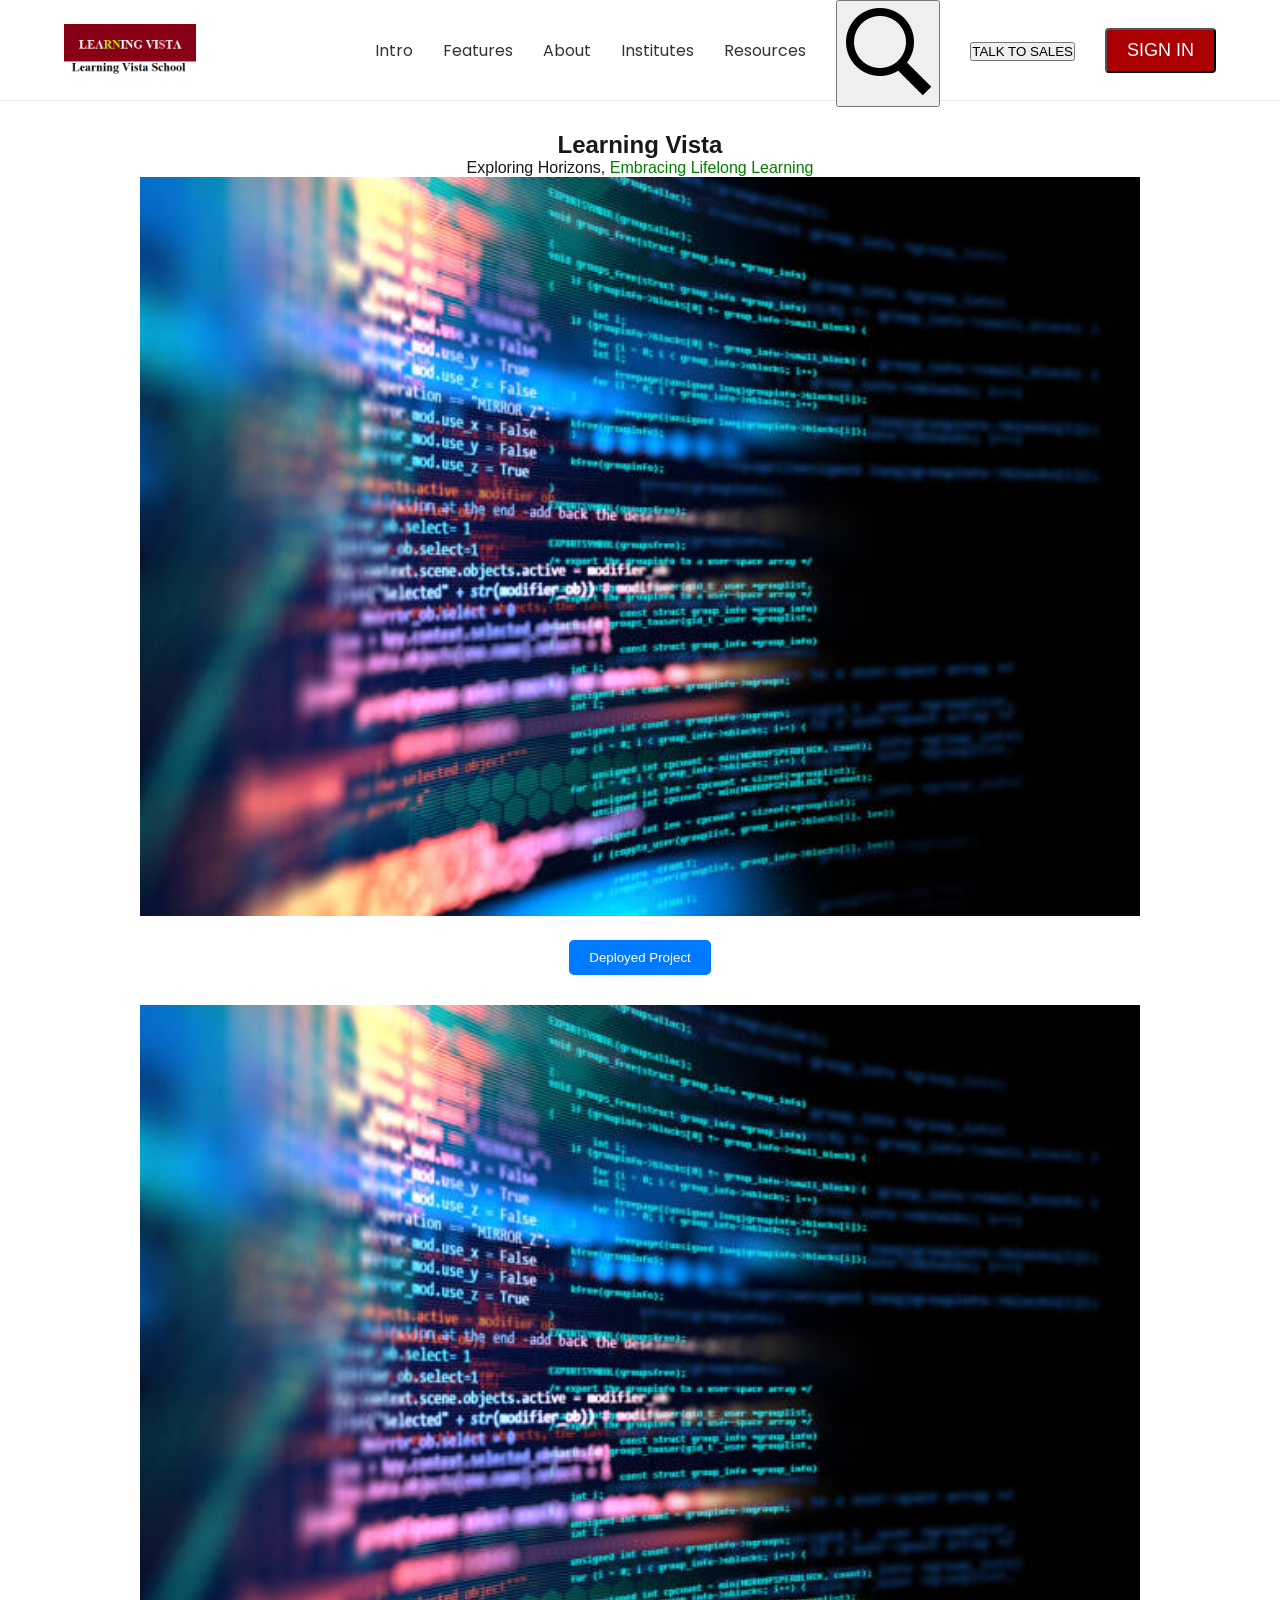
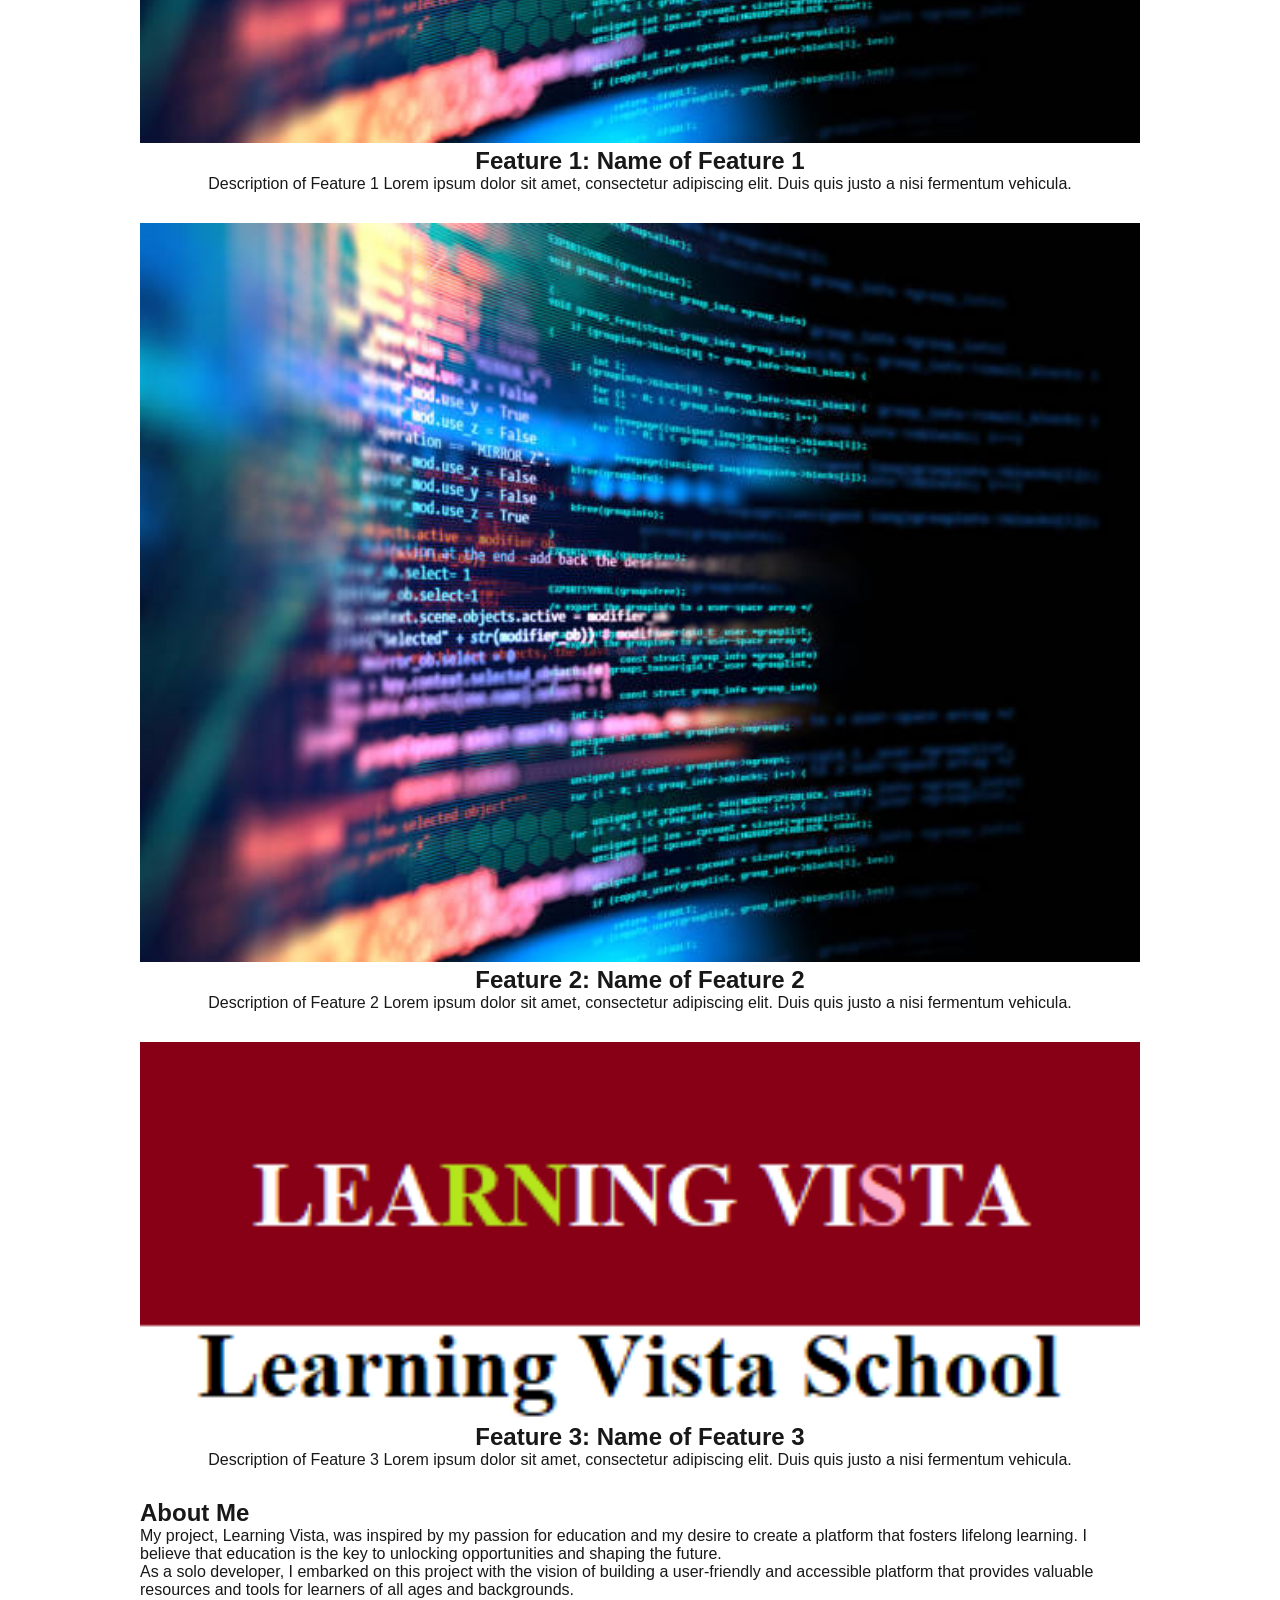
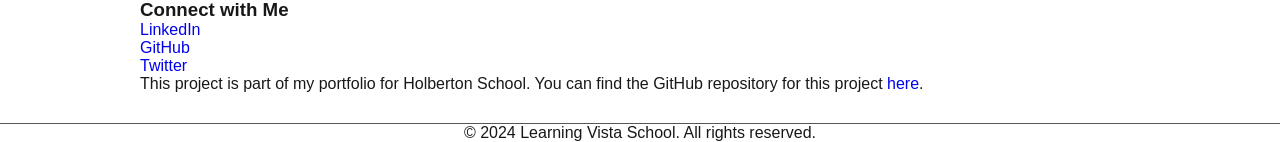
==== index.html @ 21cc367a "LV" ====
<!DOCTYPE html>
<html lang="en">
  <head>
    <meta charset="utf-8">
    <meta http-equiv="X-UA-Compatible" content="IE=edge">
    <meta name="viewport" content="width=device-width, initial-scale=1.0">
    
    <!-- Thise are the styles -->
    <link rel="stylesheet" type="text/css" href="styles/common.css">
    <link rel="stylesheet" type="text/css" href="styles/footer.css">
    <link rel="stylesheet" type="text/css" href="styles/filters.css">
    <link rel="shortcut icon" href="images/icon.png">

    <!-- This is just a font that we'll be using. You can remove lines 15-17 if you don't want to use Poppins -->
    <link rel="preconnect" href="https://fonts.googleapis.com">
    <link rel="preconnect" href="https://fonts.gstatic.com" crossorigin>
    <link href="https://fonts.googleapis.com/css2?family=Poppins:wght@300;500;700&display=swap" rel="stylesheet">
    <title>Learning Vista</title>
  </head>
  <body>
    <!-- Header Container -->
    <header class="headerContainer">
      <!-- Header Content -->
      <div class="headerContent">
	<div class="logo">
	  <div>
	    <a href="index.html"><img src="images/logo.png" alt="logo"/></a>
	  </div>
	</div>
	<!-- Primary Nav -->
	<nav class="priNav" role="navigation">
	  <li class="menuItem homeItem">
	    <span><a class="intro" href="#intro-section">Intro</a></span>
	  </li>
	  <li class="menuItem">
	    <span><a class="features" href="#feature-section">Features</a></span>
	  </li>
	  <li class="menuItem">
	    <span><a class="megaLink" href="#about-section">About</a></span>
	  </li>
	  <li class="menuItem">
	    <span><a class="megaLink" id="megaLink-institutes" href="institutes.html">Institutes</a></span>
	    <div class="megaContent" id="mega-content-institutes">
	      <div class="row">
		<div class="popover">
		  <p><a href="nursery.html">Nursery and Primary School</a></p>
		</div>
		<div class="popover">
		  <p><a href="secondary.html">Secondary School</a></p>
		</div>
		<div class="popover">
		  <p><a href="higher.html">Higher Education</a></p>
		</div>
	      </div>
	    </div>
	  </li>
	  <li class="menuItem">
	    <span><a class="megaLink" id="megaLink-resources" href="resources.html">Resources</a></span>
	    <div class="megaContent" id="mega-content-resources">
	      <div class="row">
		<div class="popover">
		  <p><a href="lv_mail.html">LV Mail</a></p>
		</div>
		<div class="popover">
		  <p><a href="ict_center.html">ICT Center</a></p>
		</div>
		<div class="popover">
		  <p><a href="staff_portal.html">Staff Portal</a></p>
		</div>
		<div class="popover">
		  <p><a href="student_portal.html">Student Portal</a></p>
		</div>
	      </div>
	    </div>
	  </li>
	  <li>                                                                                                                                                                          <span><button title="search button"class="search-button"><img src="images/search_icon.png" alt="logo"/></button></span>
	  </li>
	  <li>                                                                                                                                                                          <span><button title="talk-to-sales button" class="talk-to-sales-button">TALK TO SALES</button></span>
	  </li>
	  <li>
	    <span><button title="sign-in button" class="sign-in-button">SIGN IN</button></span>
	  </li>
	</nav>
      </div>
    </header>
    <div class="container">
      <!-- Intro Section -->
      <section class="intro-section section" id="intro-section">
	<div class="tagline">
	  <h1>Learning Vista</h1>
	  <p>Exploring Horizons, <span>Embracing Lifelong Learning</span></p>
	</div>
	<img src="images/code_pic.png" width="1400"  height="450" class="cover-image" alt="Cover Image">
	<button onclick="window.location.href='deployed_app_url'" class="deployed-button">Deployed Project</button>
      </section>

      <!-- Feature Section -->
      <section class="feature-section section" id="feature-section">
	<div class="feature">
	  <img src="images/code_pic.png" class="feature-image" alt="Feature 1 Image">
	  <h2>Feature 1: Name of Feature 1</h2>
	  <p>Description of Feature 1 Lorem ipsum dolor sit amet, consectetur adipiscing elit. Duis quis justo a nisi fermentum vehicula.</p>
	</div>

	<div class="feature">
	  <img src="images/code_pic.png" class="feature-image" alt="Feature 2 Image">
	  <h2>Feature 2: Name of Feature 2</h2>
	  <p>Description of Feature 2 Lorem ipsum dolor sit amet, consectetur adipiscing elit. Duis quis justo a nisi fermentum vehicula.</p>
	</div>

	<div class="feature">
	  <img src="images/logo.png" class="feature-image" alt="Feature 3 Image">
	  <h2>Feature 3: Name of Feature 3</h2>
	  <p>Description of Feature 3 Lorem ipsum dolor sit amet, consectetur adipiscing elit. Duis quis justo a nisi fermentum vehicula.</p>
	</div>
      </section>

      <!-- About Section -->
      <section class="about-section section" id="about-section">
	<h2>About Me</h2>
	<p>My project, Learning Vista, was inspired by my passion for education and my desire to create a platform that fosters lifelong learning. I believe that education is the key to unlocking opportunities and shaping the future.</p>
	<p>As a solo developer, I embarked on this project with the vision of building a user-friendly and accessible platform that provides valuable resources and tools for learners of all ages and backgrounds.</p>

	<h3>Connect with Me</h3>
	<ul>
	  <li><a href="http://linkedin.com/in/ibrahim-uzairu-14b2aa230">LinkedIn</a></li>
	  <li><a href="https://github.com/Ibnuxair">GitHub</a></li>
	  <li><a href="https://twitter.com/IbrahimUzairu2">Twitter</a></li>
	</ul>

	<p>This project is part of my portfolio for Holberton School. You can find the GitHub repository for this project <a href="https://github.com/Ibnuxair/LearningVista">here</a>.</p>
	</section>
    
    </div>

    <!-- Footer -->
    <footer>
      <p>&copy; 2024 Learning Vista School. All rights reserved.</p>
    </footer>
  </body>
</html>
---- styles/common.css ----
/* General styles */
html, body {
    height: 100%;
    margin: 0;
    padding: 0;
    color: #181818;
    font-size: 16px;
    font-family: "Circular", "Helvetica Neue", Helvetica, Arial, sans-serif; 
    display: flex;
    flex-direction: column;
}

/* Container */
.container {
    max-width: 1000px;
    margin: 30px auto;
    width: 100%;
}

/* intro-section */
.intro-section {
    display: block;
    text-align: center;
}

.tagline p span {
    color: green;
}

/* feature-section */
.feature-section {
    text-align: center;
}

/* Feature image */
.feature-image {
    width: 100%;
    height: auto;
}

/* Cover Image */
.cover-image {
    width: 100%;
    height: 70%;
    margin-bottom: 20px;
}

/* Deployed Button */
.deployed-button {
    text-align: left;
    margin-bottom: 30px;
    padding: 10px 20px;
    background-color: #007bff;
    color: #fff;
    border: none;
    border-radius: 5px;
    cursor: pointer;
    transition: background-color 0.3s;
}

.deployed-button:hover {
    background-color: #0056b3;
}

/* Feature */
.feature {
    margin-bottom: 30px;
}

.feature-image {
    width: 100%;
    height: auto;
}
---- styles/footer.css ----
footer {

    background-color: white; 
    height: 60px; 
    width: 100%;
    border-top: 1px solid #575757;  
    display:flex; 
    flex-direction: column; 
    justify-content: center; 
    align-items: center;
    bottom: 0;
    
}
---- styles/filters.css ----
/* Default styles for the browser */
*{
    margin: 0;
    padding: 0;
    list-style: none;
    text-decoration: none;
}

header {
    width: 100vw;
    height: 100px;
    border-bottom: solid 1px rgba(16, 16, 16, 0.1);
    font-family: 'Poppins';
}

header .headerContent{
    width: 90%; /* This is the inner width of the content inside of your header (80%, etc) */
    height: 100%;
    display: block;
    margin: 0 auto;
}

header .logo{
    display: table;
    height: 100%;
    float: left;
}

header .logo div{
    margin-top: 7px;
    height: 100%;
    display: table-cell;
    vertical-align: middle;
}

header .logo img{
    height: 50px;
    margin-top: 5px; /* Optical alignment of the logo */
}

.priNav {
    float: right;
    height: 100%;
}

.priNav li{
    display: table;
    height: 100%;
    float: left;
    margin-right: 30px;
}

.priNav li:last-of-type{
    margin-right: 0;
}

.priNav span {
    display: table-cell;
    vertical-align: middle;
}

.priNav a {
    color: #333333;
}

.megaContent {
    display: none;
    position: absolute;
    top: 100%;
    left: 0;
    background-color: #FAFAFA;
    border: 1px solid #575757;
    border-radius: 4px;
    width: 200px; /* Adjust width as needed */
}

.menuItem:hover .megaContent {
    display: block;
}

.megaContent p {
    margin: 10px 0;
    display: inline-block;
}

.sign-in-button {
    font-size: 18px;
    background-color: #AA0004;
    color: #FFFFFF;
    padding: 10px 20px;
    border-radius: 4px;
    box-sizing: border-box;
}

.headerContainer .sign-in-button:hover {
    background-color: #223FB0;
}
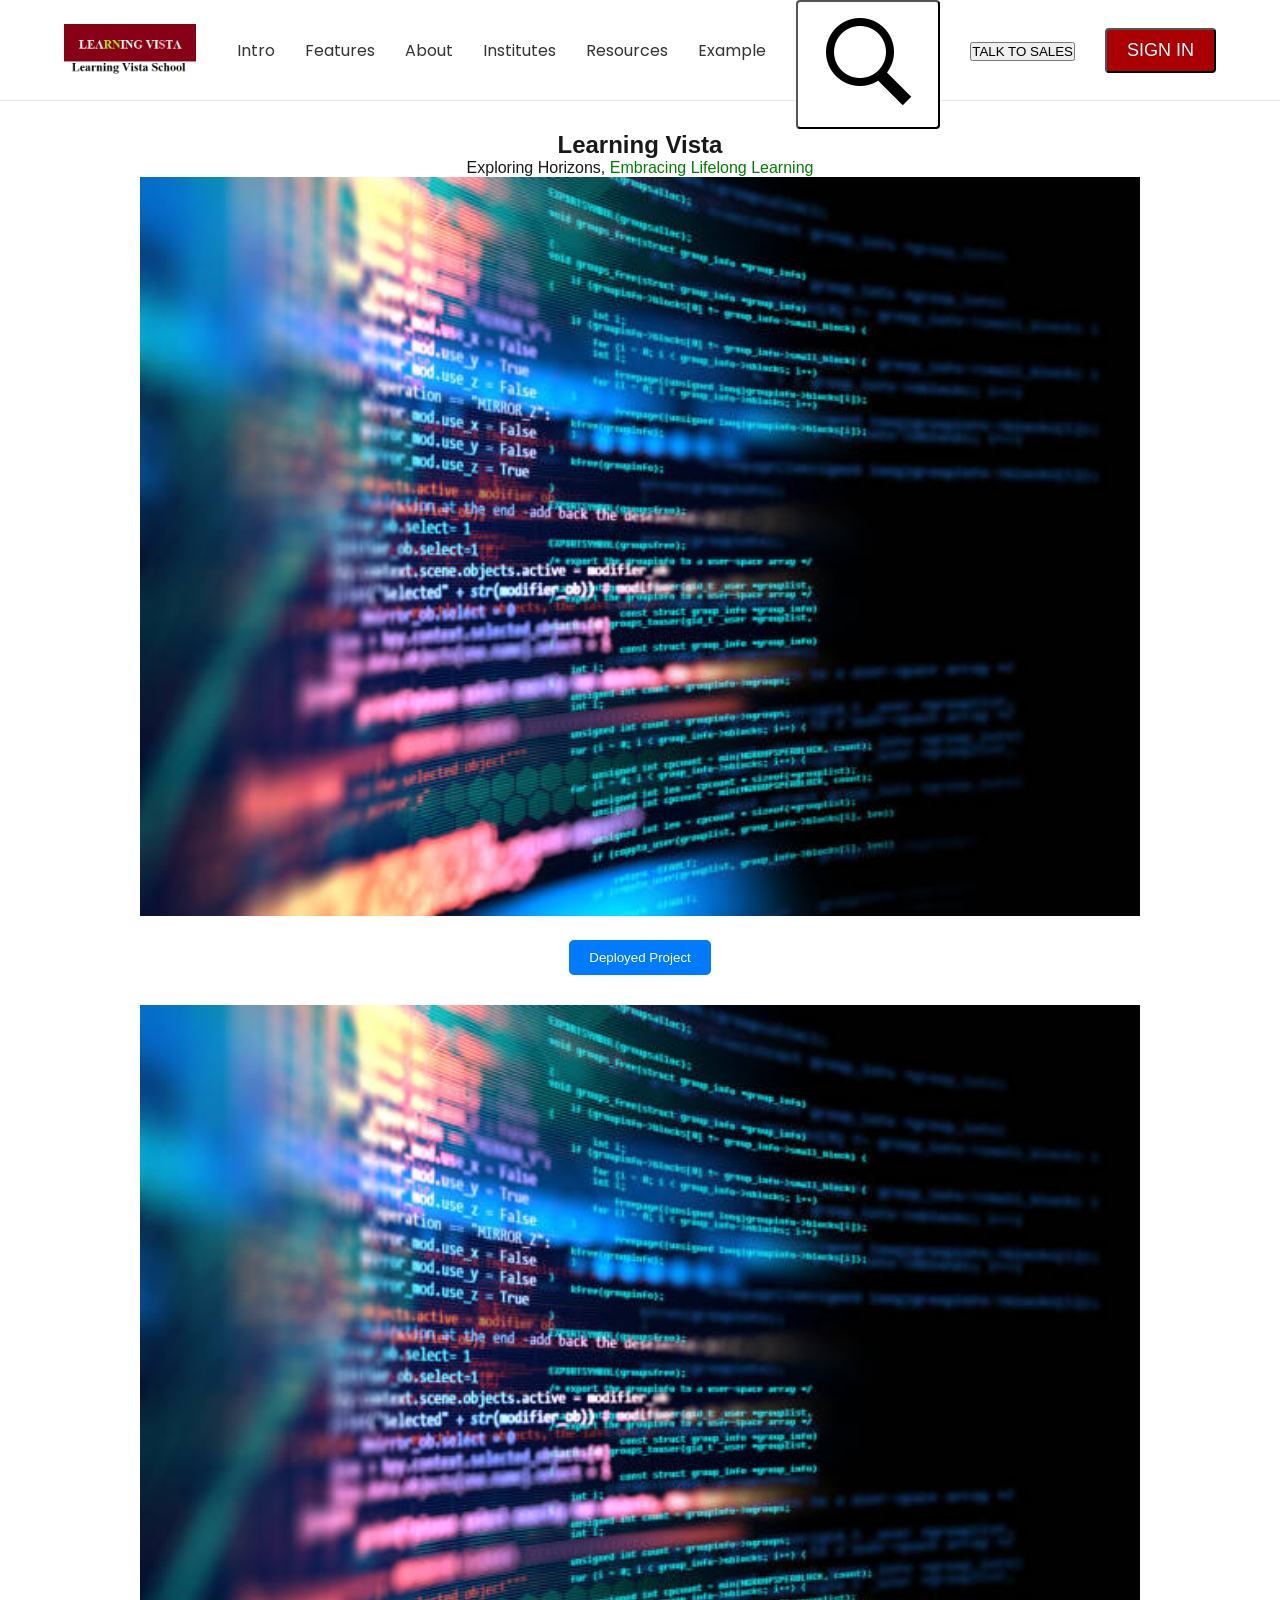
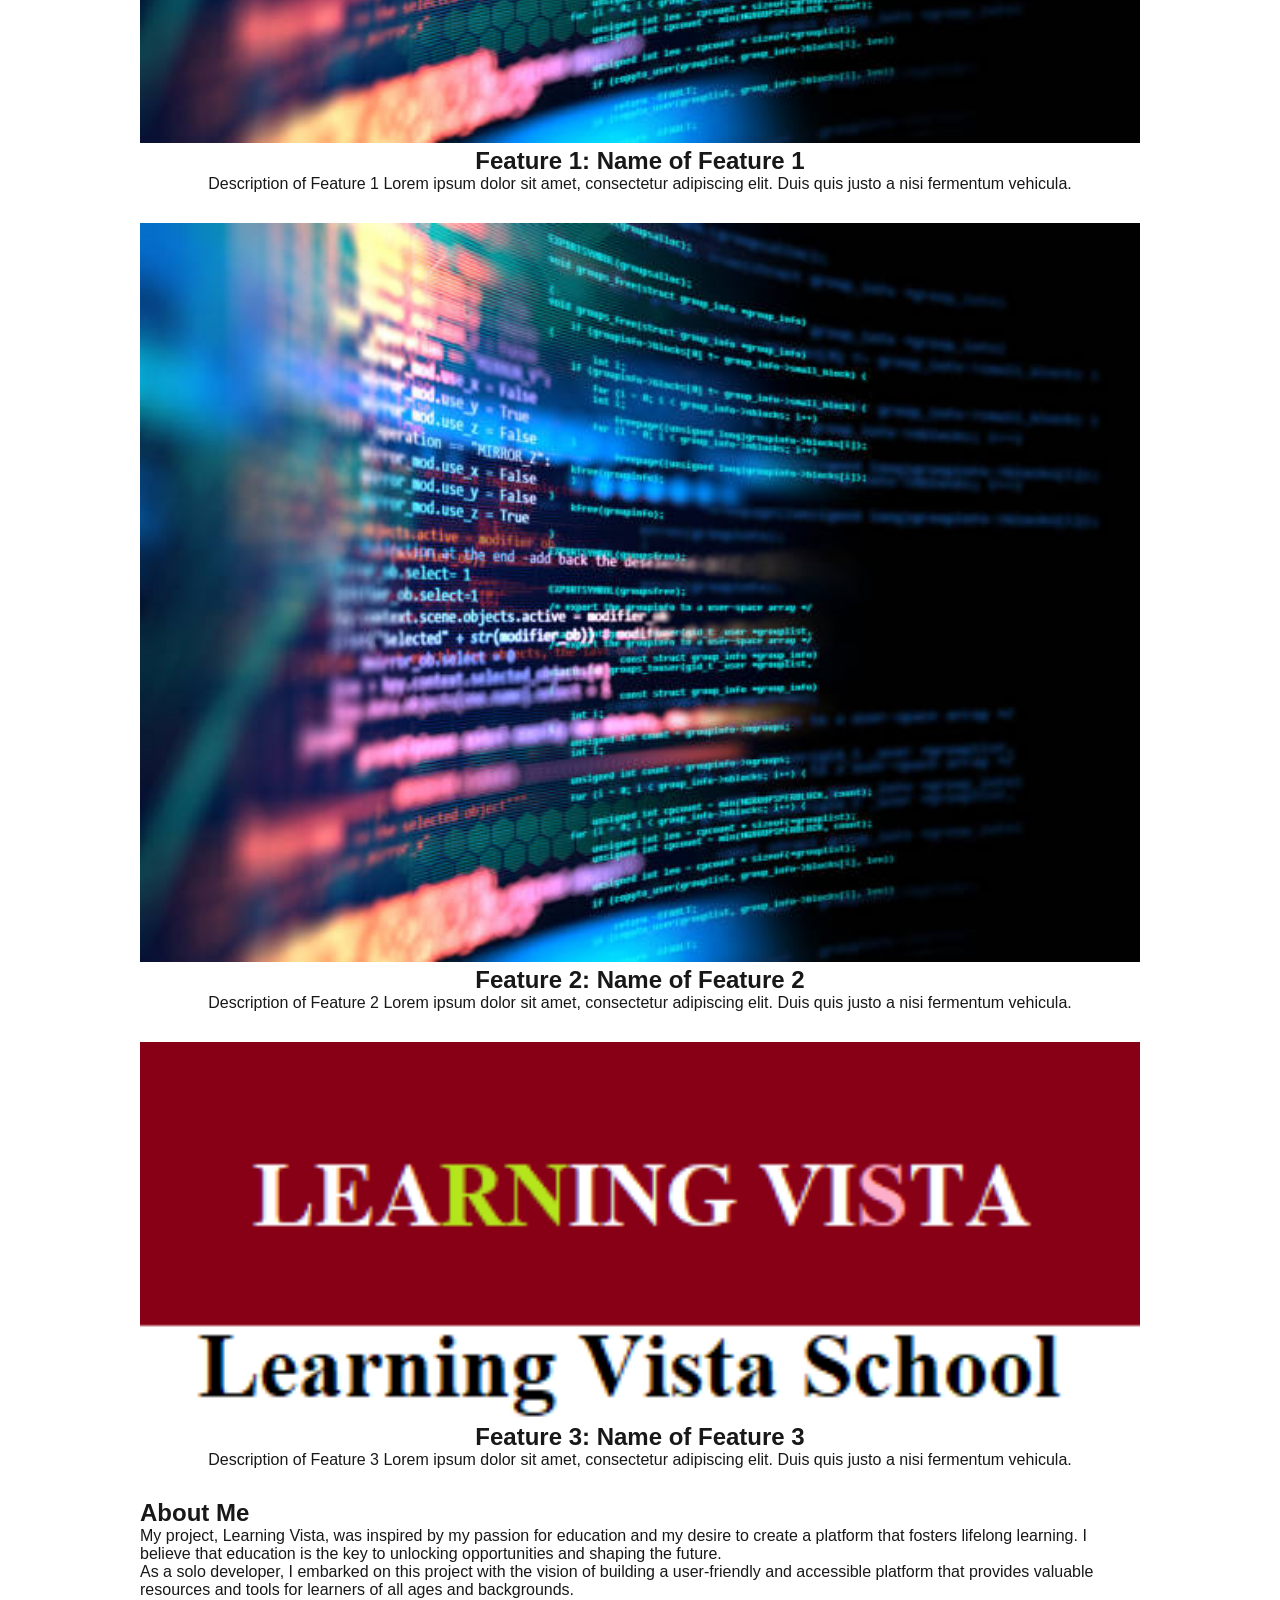
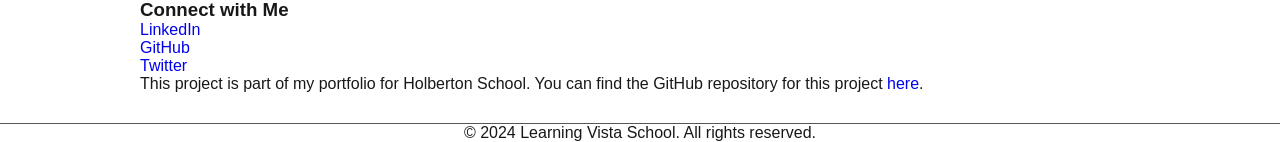
==== commit f6c1b178: "LV" ====
--- a/index.html
+++ b/index.html
@@ -73,9 +73,12 @@
 	      </div>
 	    </div>
 	  </li>
-	  <li>                                                                                                                                                                          <span><button title="search button"class="search-button"><img src="images/search_icon.png" alt="logo"/></button></span>
+	  <li>
+	    <span><a href="#" class="button" role="button" aria-label="Sign In">Example</a></span>
 	  </li>
-	  <li>                                                                                                                                                                          <span><button title="talk-to-sales button" class="talk-to-sales-button">TALK TO SALES</button></span>
+	  <li>                                                                                                                                                                          <span><button title="sign-in button"class="search-button"><img src="images/search_icon.png" alt="logo"/></button></span>
+	  </li>
+	  <li>                                                                                                                                                                          <span><button title="sign-in button" class="talk-to-sales-button">TALK TO SALES</button></span>
 	  </li>
 	  <li>
 	    <span><button title="sign-in button" class="sign-in-button">SIGN IN</button></span>
--- a/styles/filters.css
+++ b/styles/filters.css
@@ -83,6 +83,27 @@
     display: inline-block;
 }
 
+.search-button {
+    font-size: 18px;
+    background-color: white;
+    padding: 10px 20px;
+    border-radius: 4px;
+    box-sizing: border-box;
+}
+
+.sign-in-button {
+    font-size: 18px;
+    background-color: white;
+    color: purple;
+    border-radius: 4px;
+    box-sizing: border-box;
+}
+
+.sign-in-button img {
+    height: 50px;   
+    margin-top: 5px; /* Optical alignment of the logo */
+}
+
 .sign-in-button {
     font-size: 18px;
     background-color: #AA0004;
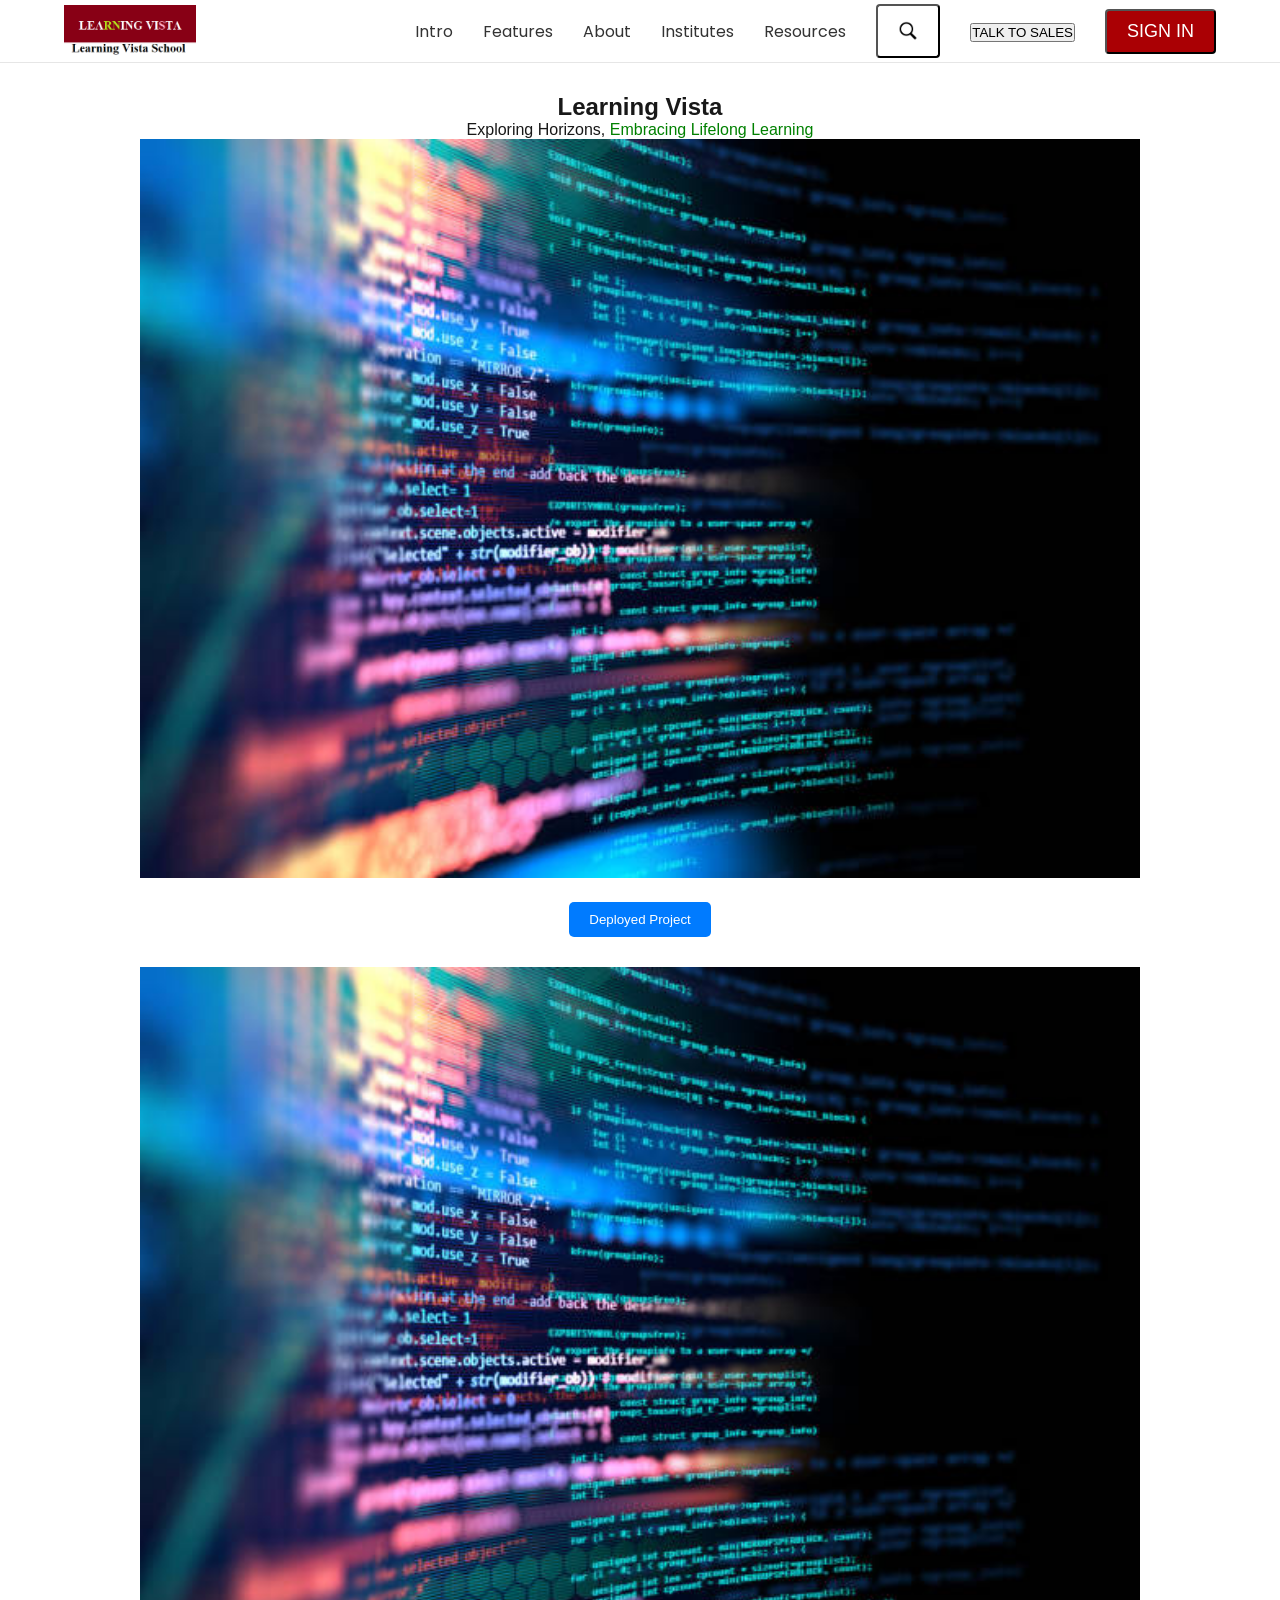
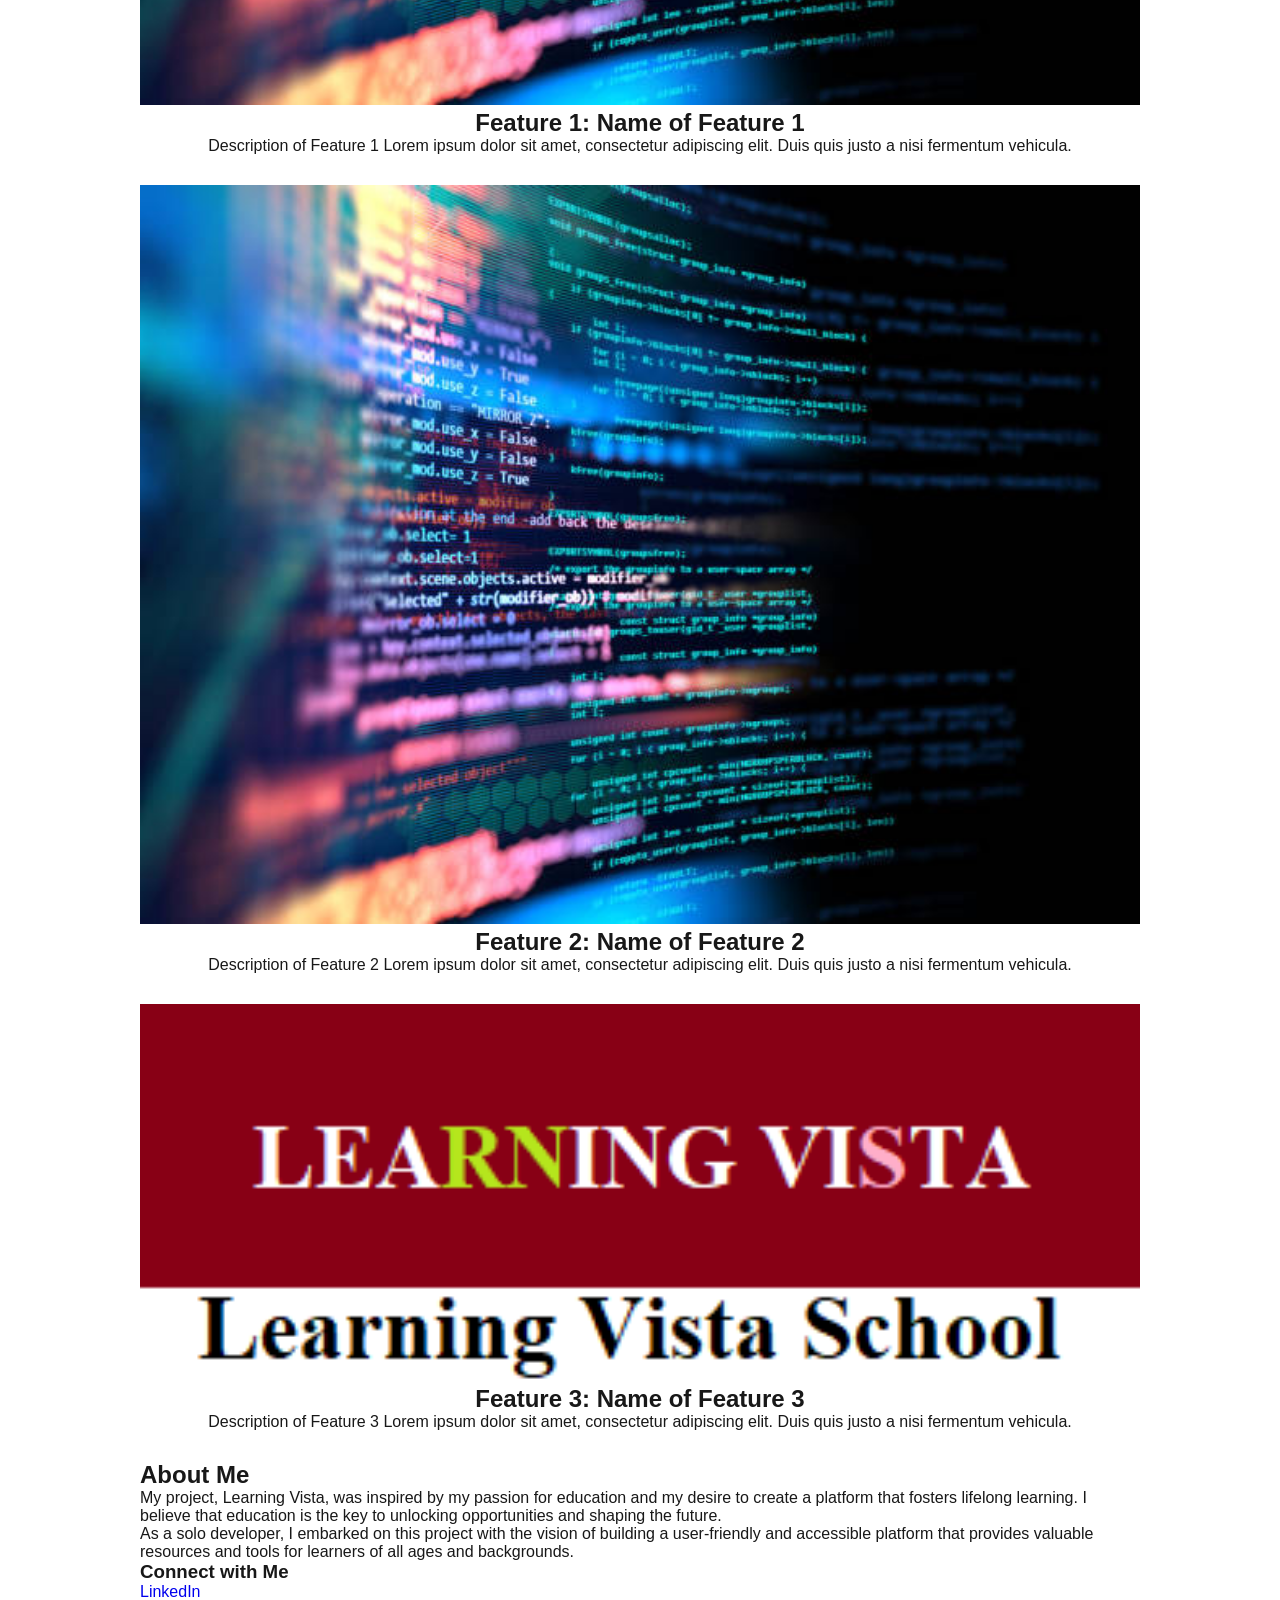
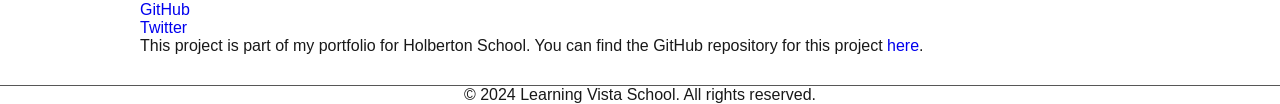
==== commit fed34468: "LV" ====
--- a/index.html
+++ b/index.html
@@ -73,9 +73,6 @@
 	      </div>
 	    </div>
 	  </li>
-	  <li>
-	    <span><a href="#" class="button" role="button" aria-label="Sign In">Example</a></span>
-	  </li>
 	  <li>                                                                                                                                                                          <span><button title="sign-in button"class="search-button"><img src="images/search_icon.png" alt="logo"/></button></span>
 	  </li>
 	  <li>                                                                                                                                                                          <span><button title="sign-in button" class="talk-to-sales-button">TALK TO SALES</button></span>
--- a/styles/filters.css
+++ b/styles/filters.css
@@ -91,17 +91,18 @@
     box-sizing: border-box;
 }
 
-.sign-in-button {
+.search-button img {
+    height: 20px;
+    margin-top: 5px; /* Optical alignment of the logo */
+
+}
+
+.talk-to-sales {
     font-size: 18px;
     background-color: white;
     color: purple;
     border-radius: 4px;
     box-sizing: border-box;
-}
-
-.sign-in-button img {
-    height: 50px;   
-    margin-top: 5px; /* Optical alignment of the logo */
 }
 
 .sign-in-button {
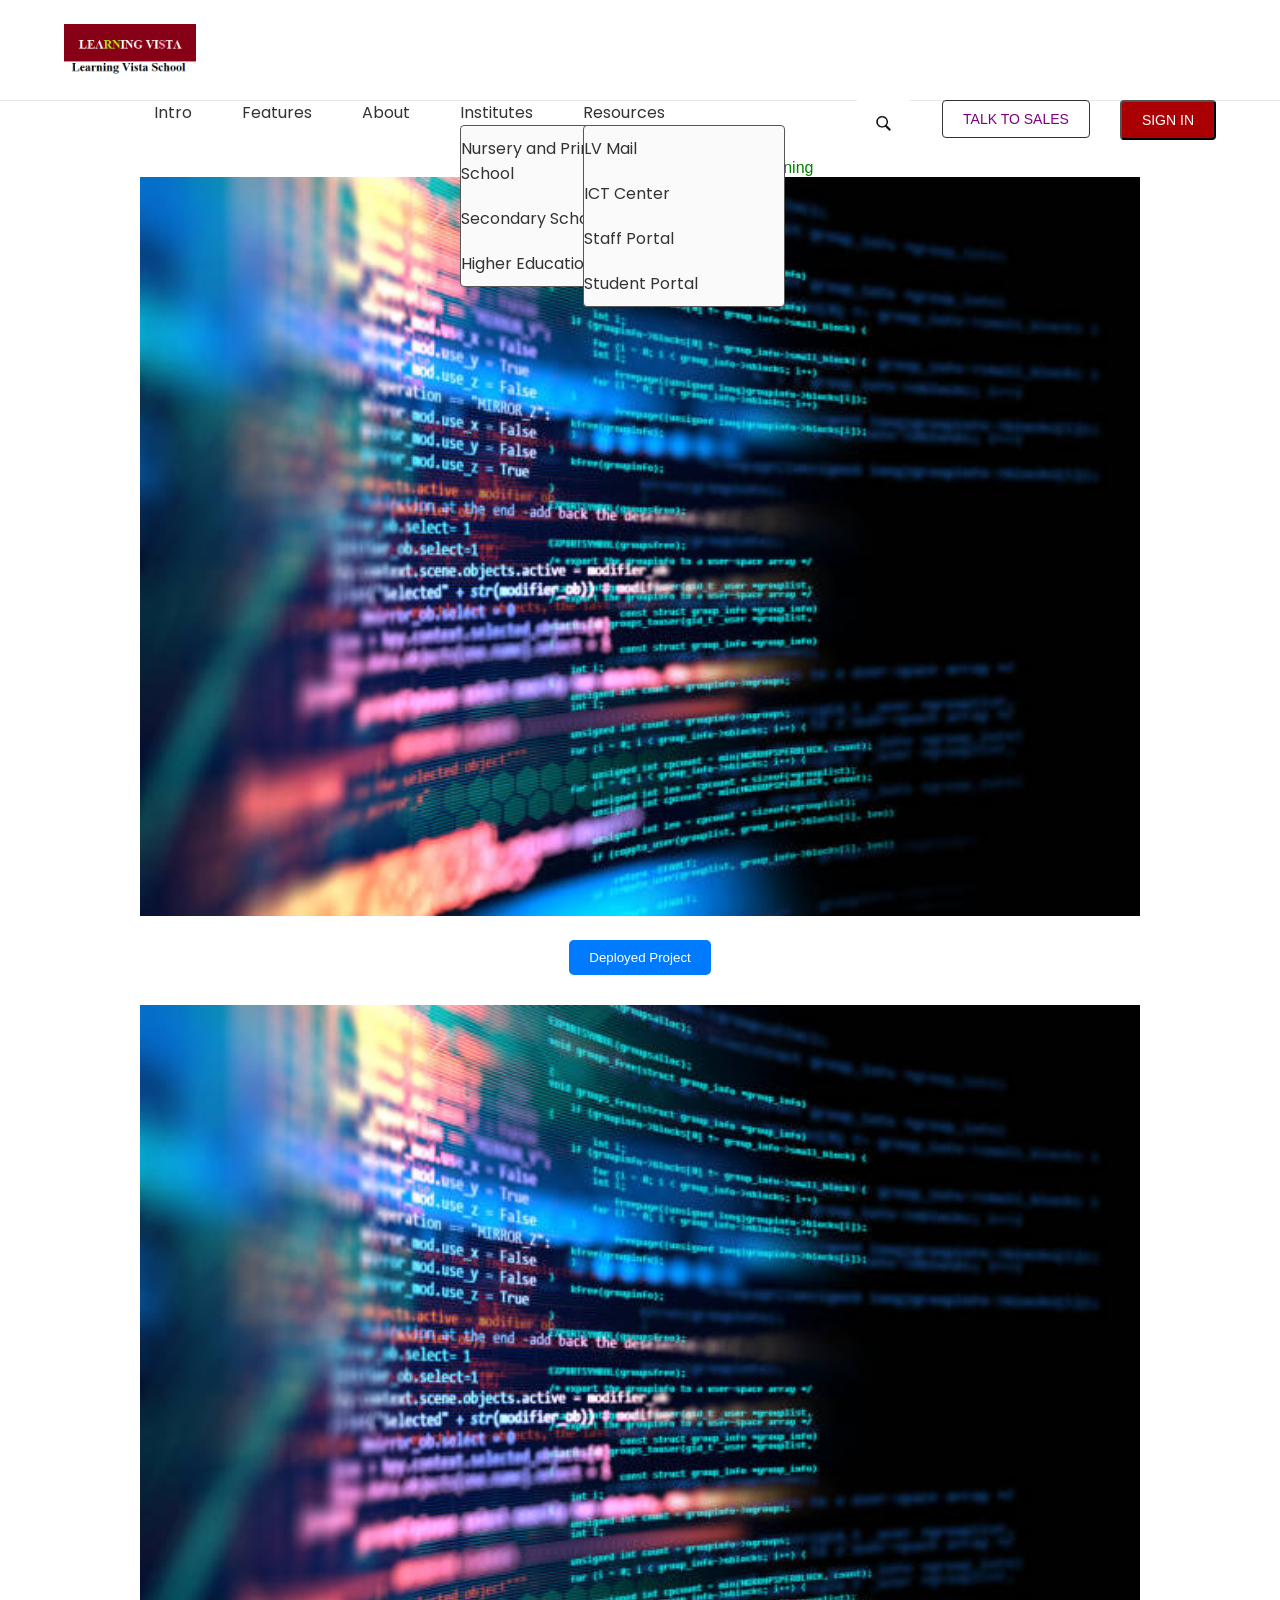
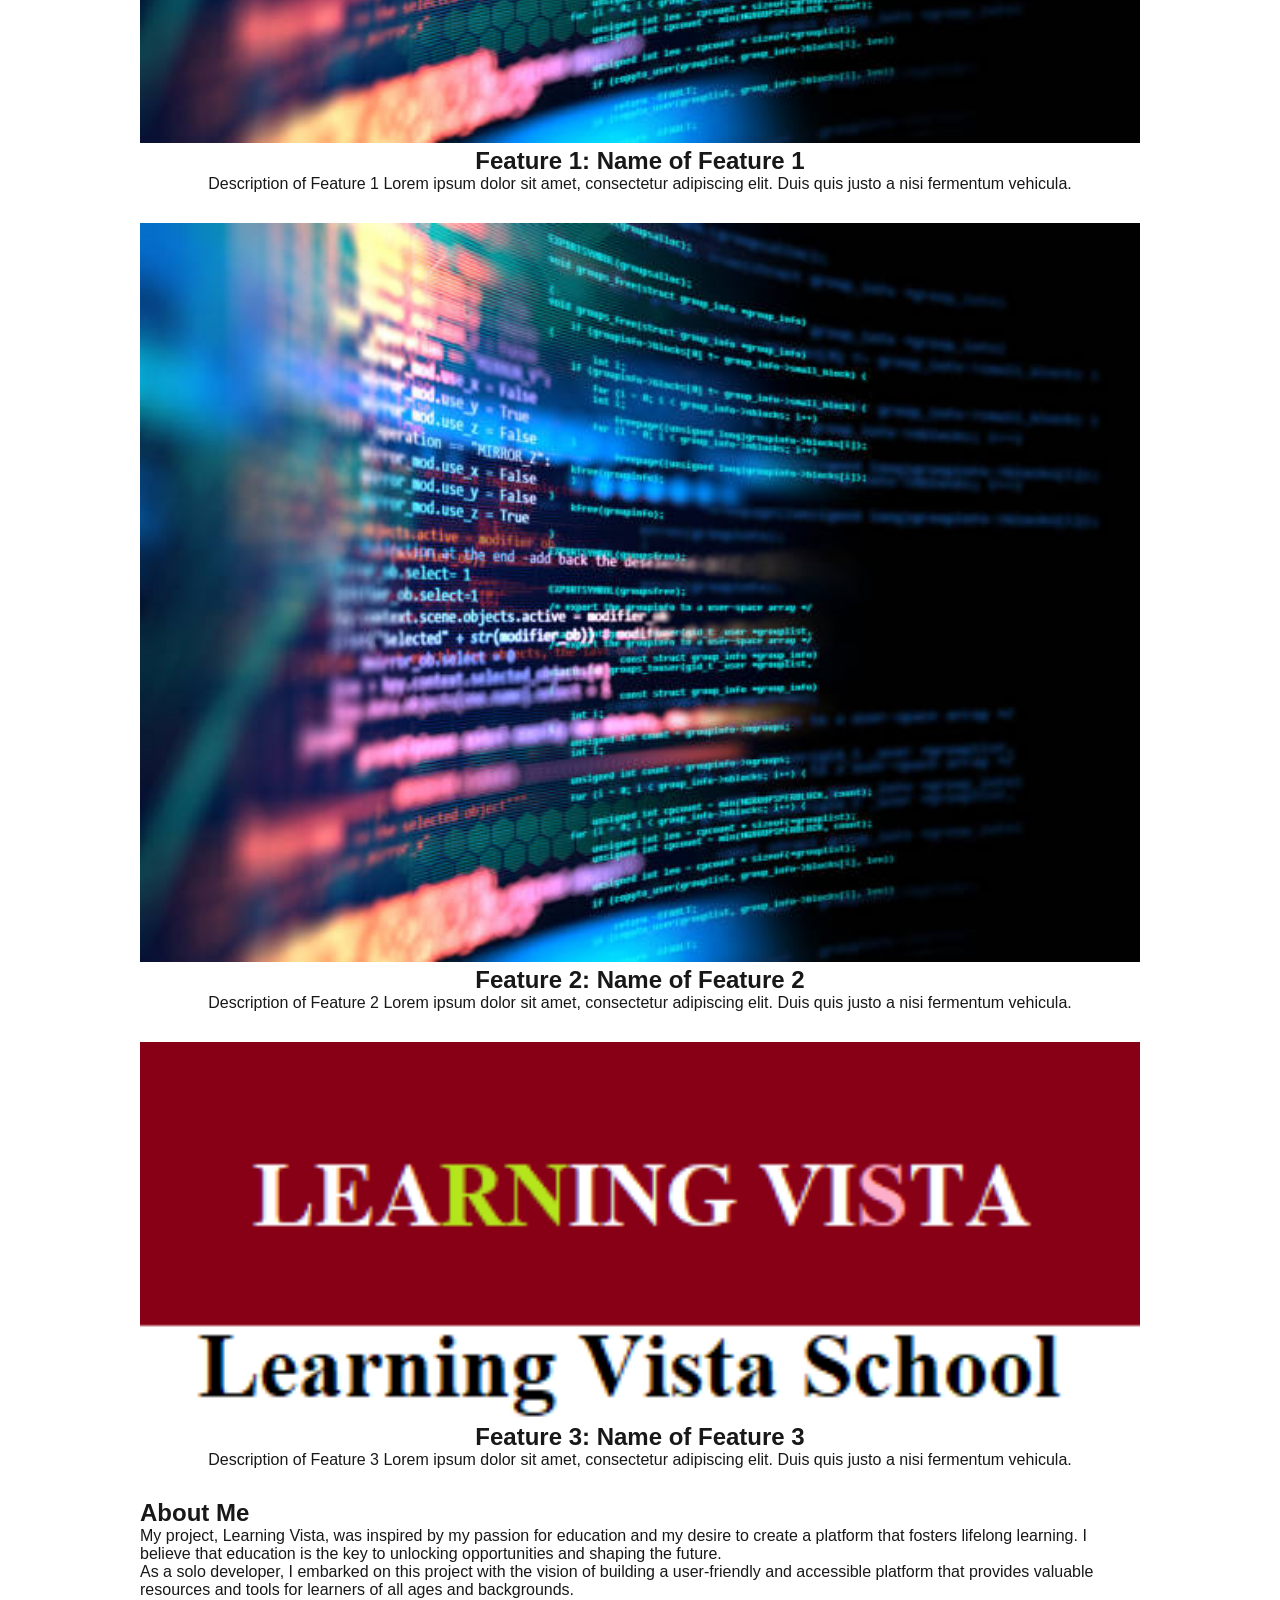
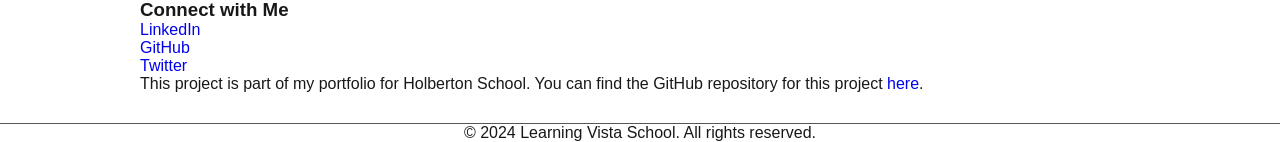
==== commit da3f9753: "LV" ====
--- a/index.html
+++ b/index.html
@@ -24,62 +24,65 @@
       <div class="headerContent">
 	<div class="logo">
 	  <div>
-	    <a href="index.html"><img src="images/logo.png" alt="logo"/></a>
+	    <a href="index.html"><img src="images/logo.png" alt="logo"></a>
 	  </div>
 	</div>
 	<!-- Primary Nav -->
-	<nav class="priNav" role="navigation">
-	  <li class="menuItem homeItem">
-	    <span><a class="intro" href="#intro-section">Intro</a></span>
-	  </li>
-	  <li class="menuItem">
-	    <span><a class="features" href="#feature-section">Features</a></span>
-	  </li>
-	  <li class="menuItem">
-	    <span><a class="megaLink" href="#about-section">About</a></span>
-	  </li>
-	  <li class="menuItem">
-	    <span><a class="megaLink" id="megaLink-institutes" href="institutes.html">Institutes</a></span>
-	    <div class="megaContent" id="mega-content-institutes">
-	      <div class="row">
-		<div class="popover">
-		  <p><a href="nursery.html">Nursery and Primary School</a></p>
-		</div>
-		<div class="popover">
-		  <p><a href="secondary.html">Secondary School</a></p>
-		</div>
-		<div class="popover">
-		  <p><a href="higher.html">Higher Education</a></p>
+	<nav class="priNav">
+	  <ul class="megaMenu">
+	    <li class="menuItem homeItem">
+	      <span><a class="intro" href="#intro-section">Intro</a></span>
+	    </li>
+	    <li class="menuItem">
+	      <span><a class="features" href="#feature-section">Features</a></span>
+	    </li>
+	    <li class="menuItem">
+	      <span><a class="megaLink" href="#about-section">About</a></span>
+	    </li>
+	    <li class="menuItem">
+	      <span><a class="megaLink" id="megaLink-institutes" href="institutes.html">Institutes</a></span>
+	      <div class="megaContent" id="mega-content-institutes">
+		<div class="row">
+		  <div class="popover">
+		    <p><a href="nursery.html">Nursery and Primary School</a></p>
+		  </div>
+		  <div class="popover">
+		    <p><a href="secondary.html">Secondary School</a></p>
+		  </div>
+		  <div class="popover">
+		    <p><a href="higher.html">Higher Education</a></p>
+		  </div>
 		</div>
 	      </div>
-	    </div>
-	  </li>
-	  <li class="menuItem">
-	    <span><a class="megaLink" id="megaLink-resources" href="resources.html">Resources</a></span>
-	    <div class="megaContent" id="mega-content-resources">
-	      <div class="row">
-		<div class="popover">
-		  <p><a href="lv_mail.html">LV Mail</a></p>
-		</div>
-		<div class="popover">
-		  <p><a href="ict_center.html">ICT Center</a></p>
-		</div>
-		<div class="popover">
-		  <p><a href="staff_portal.html">Staff Portal</a></p>
-		</div>
-		<div class="popover">
-		  <p><a href="student_portal.html">Student Portal</a></p>
+	    </li>
+	    <li class="menuItem">
+	      <span><a class="megaLink" id="megaLink-resources" href="resources.html">Resources</a></span>
+	      <div class="megaContent" id="mega-content-resources">
+		<div class="row">
+		  <div class="popover">
+		    <p><a href="lv_mail.html">LV Mail</a></p>
+		  </div>
+		  <div class="popover">
+		    <p><a href="ict_center.html">ICT Center</a></p>
+		  </div>
+		  <div class="popover">
+		    <p><a href="staff_portal.html">Staff Portal</a></p>
+		  </div>
+		  <div class="popover">
+		    <p><a href="student_portal.html">Student Portal</a></p>
+		  </div>
 		</div>
 	      </div>
-	    </div>
-	  </li>
-	  <li>                                                                                                                                                                          <span><button title="sign-in button"class="search-button"><img src="images/search_icon.png" alt="logo"/></button></span>
-	  </li>
-	  <li>                                                                                                                                                                          <span><button title="sign-in button" class="talk-to-sales-button">TALK TO SALES</button></span>
-	  </li>
-	  <li>
-	    <span><button title="sign-in button" class="sign-in-button">SIGN IN</button></span>
-	  </li>
+	    </li>
+	    <li>
+	      <span><button title="sign-in button" class="search-button"><img src="images/search_icon.png" alt="logo"></button></span>
+	    </li>
+	    <li>                                                                                                                                                                          <span><button title="sign-in button" class="talk-to-sales-button">TALK TO SALES</button></span>
+	    </li>
+	    <li>
+	      <span><button title="sign-in button" class="sign-in-button">SIGN IN</button></span>
+	    </li>
+	  </ul>
 	</nav>
       </div>
     </header>
--- a/styles/filters.css
+++ b/styles/filters.css
@@ -43,6 +43,17 @@
     height: 100%;
 }
 
+
+.megaMenu {
+    margin: 0;
+    padding: 0;
+}
+
+.megaMenu .menuItem {
+    margin-left: 20px; /* Adjust spacing between menu items */
+    position: relative; /* Add relative positioning for absolute child */
+}
+
 .priNav li{
     display: table;
     height: 100%;
@@ -64,7 +75,6 @@
 }
 
 .megaContent {
-    display: none;
     position: absolute;
     top: 100%;
     left: 0;
@@ -74,7 +84,7 @@
     width: 200px; /* Adjust width as needed */
 }
 
-.menuItem:hover .megaContent {
+.menuItem .megaContent {
     display: block;
 }
 
@@ -84,34 +94,45 @@
 }
 
 .search-button {
-    font-size: 18px;
     background-color: white;
     padding: 10px 20px;
     border-radius: 4px;
     box-sizing: border-box;
+    margin-left: 160px; 
+    border: none;
+    cursor: pointer;
 }
 
 .search-button img {
-    height: 20px;
+    height: 17px;
     margin-top: 5px; /* Optical alignment of the logo */
 
 }
 
-.talk-to-sales {
-    font-size: 18px;
+.talk-to-sales-button {
+    font-size: 14px;
     background-color: white;
-    color: purple;
+    padding: 10px 20px;
+    color: purple; 
     border-radius: 4px;
     box-sizing: border-box;
+    cursor: pointer;
+    border: 1px solid #333;
+}
+
+.talk-to-sales-button:hover {
+    background-color: #223FB0;
+    color: white;
 }
 
 .sign-in-button {
-    font-size: 18px;
+    font-size: 14px;
     background-color: #AA0004;
     color: #FFFFFF;
     padding: 10px 20px;
     border-radius: 4px;
     box-sizing: border-box;
+    cursor: pointer;
 }
 
 .headerContainer .sign-in-button:hover {
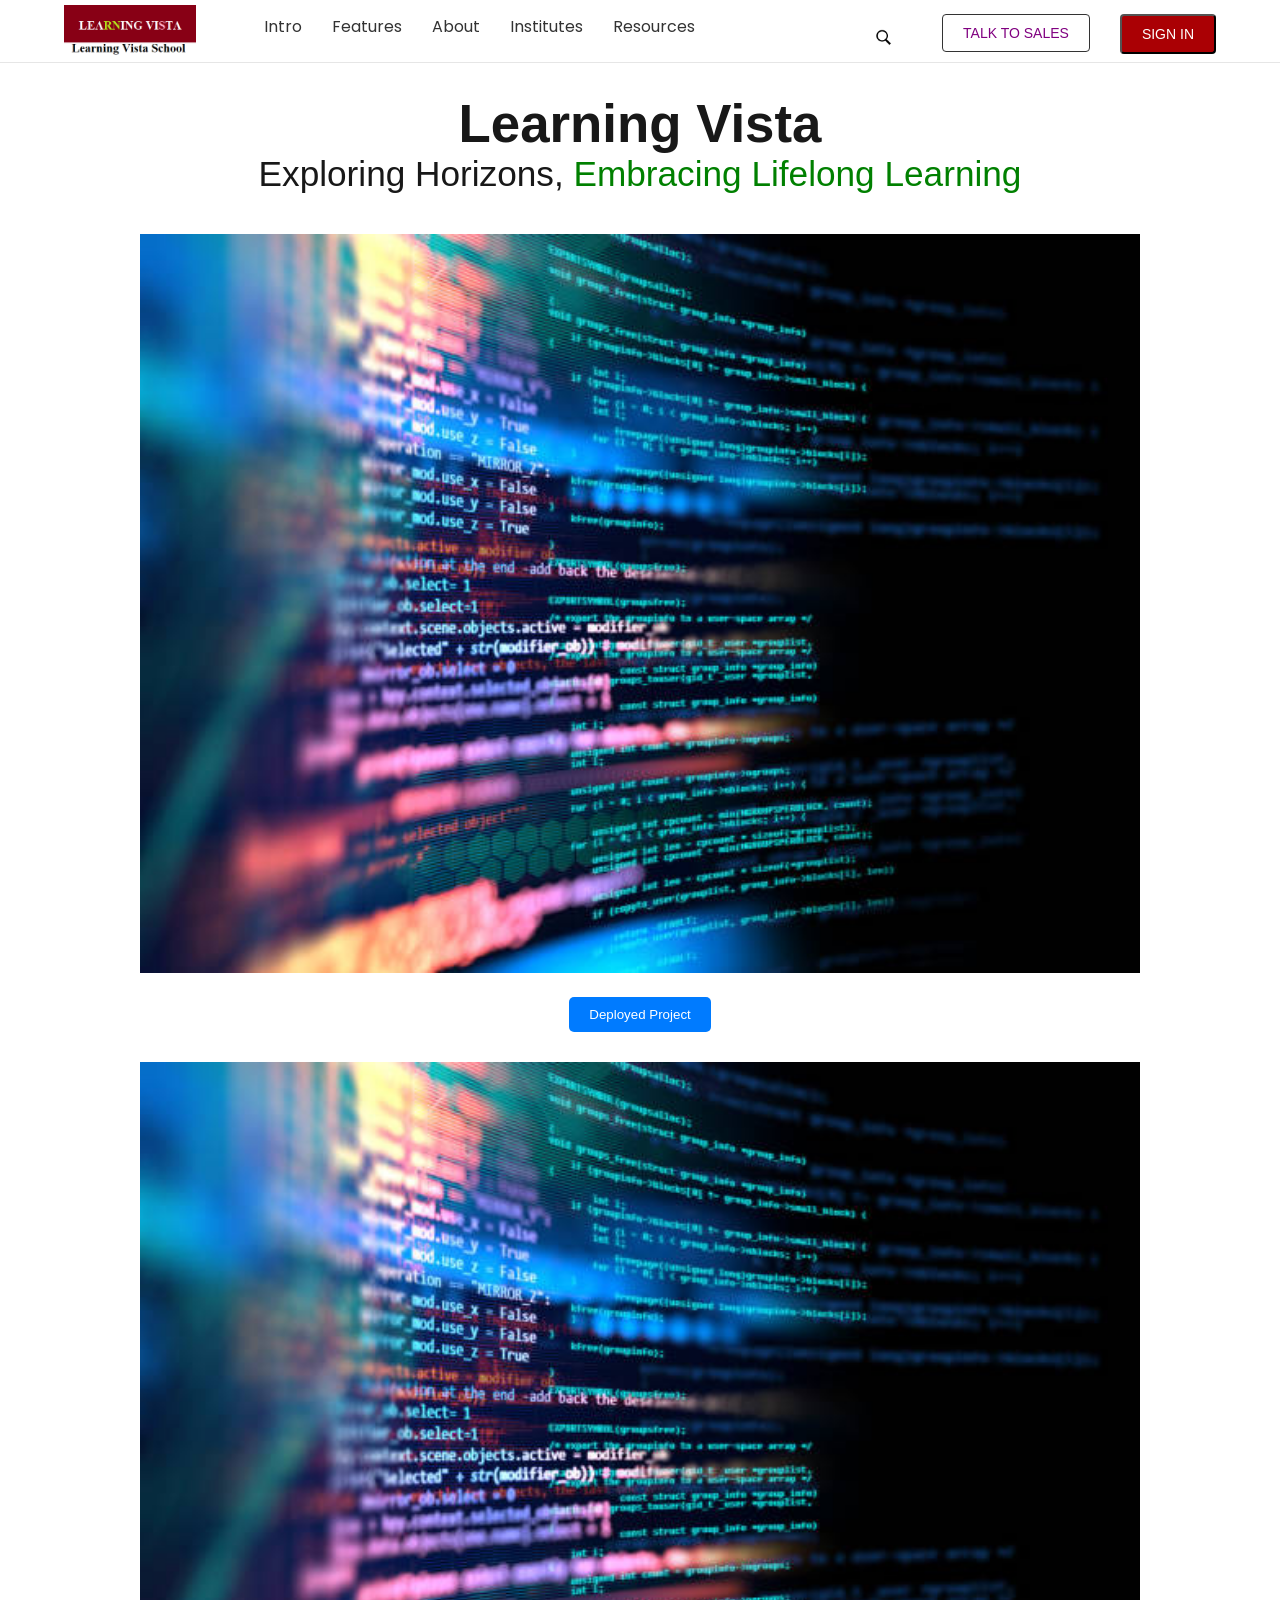
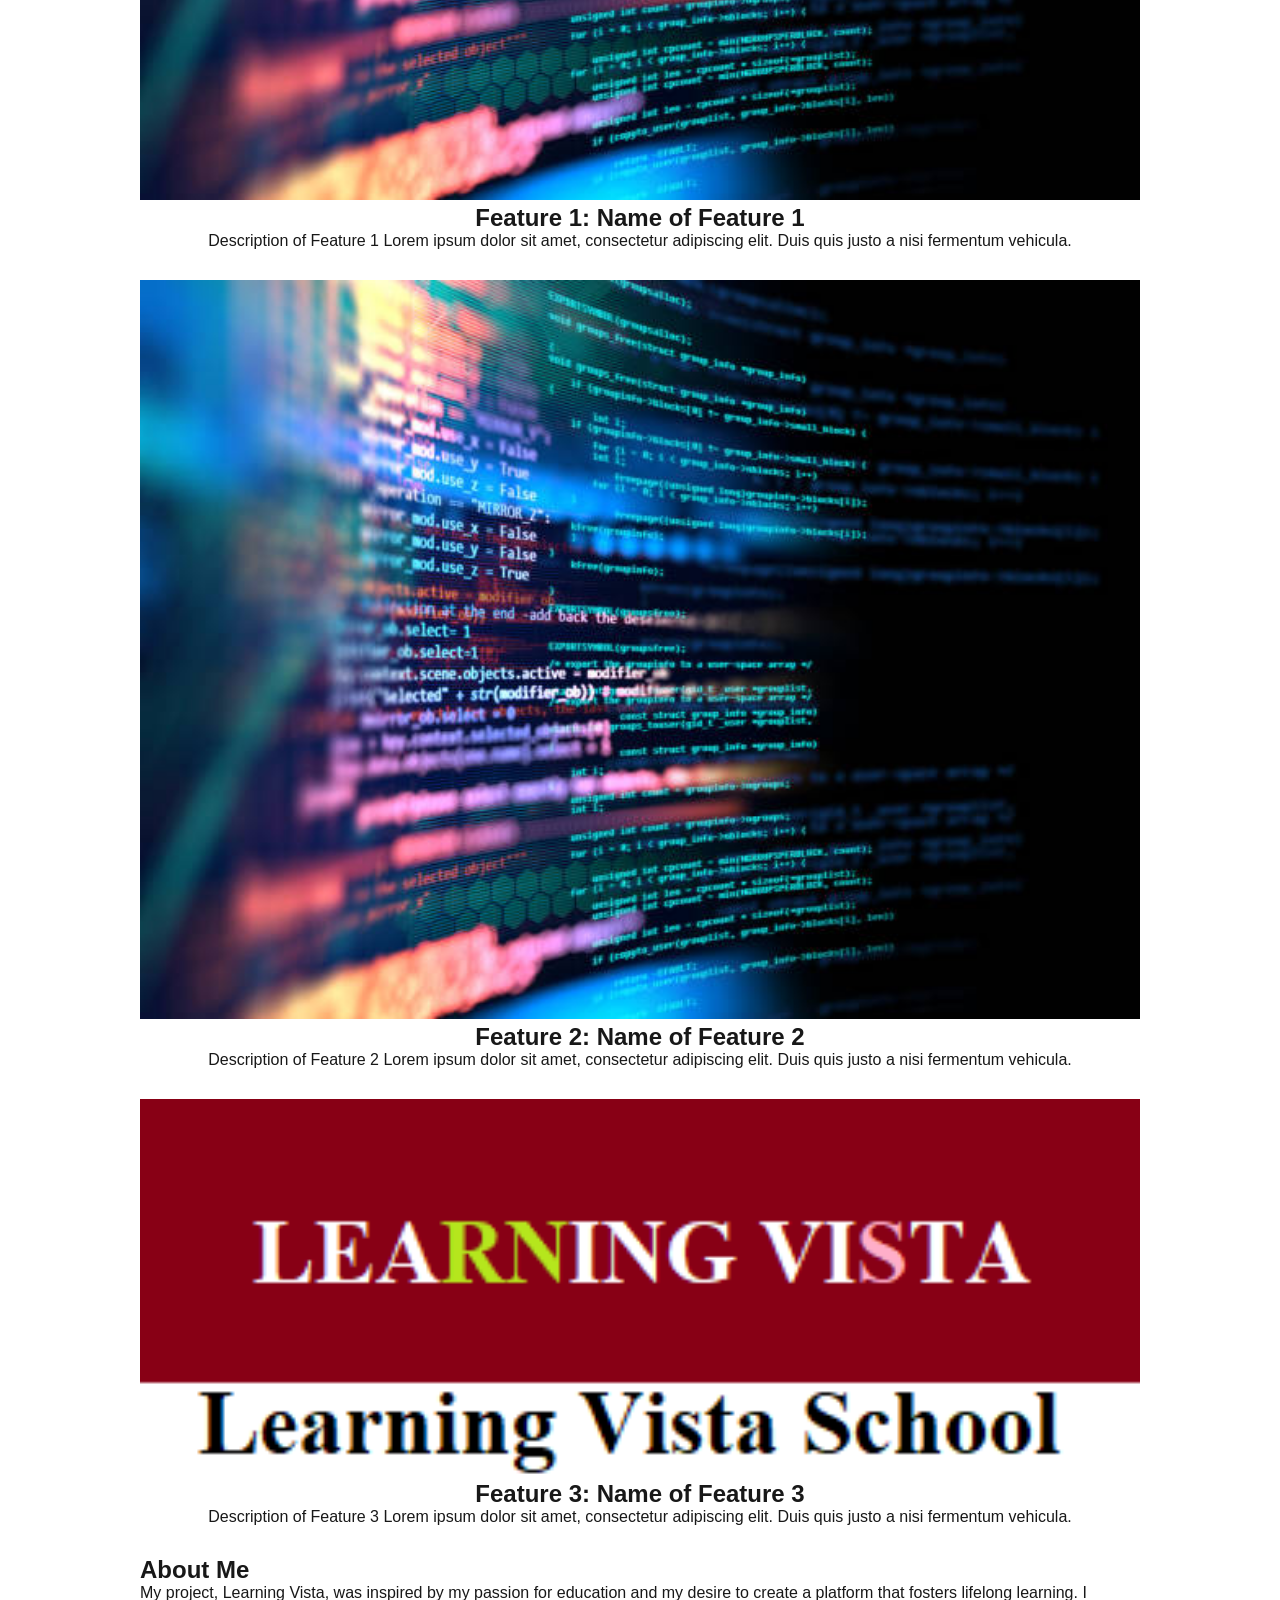
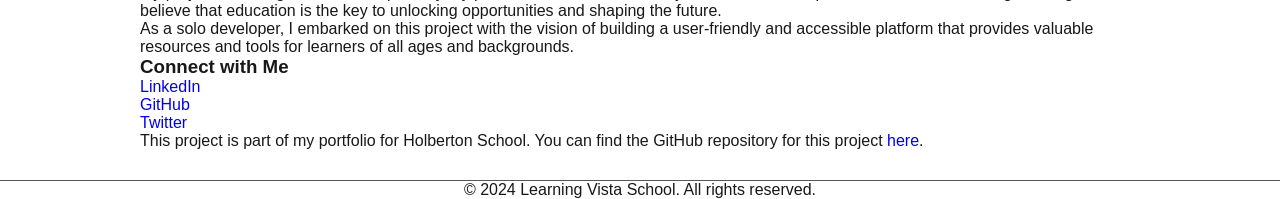
==== commit f86fb1ff: "LV" ====
--- a/index.html
+++ b/index.html
@@ -93,7 +93,7 @@
 	  <h1>Learning Vista</h1>
 	  <p>Exploring Horizons, <span>Embracing Lifelong Learning</span></p>
 	</div>
-	<img src="images/code_pic.png" width="1400"  height="450" class="cover-image" alt="Cover Image">
+	<img src="images/code_pic.png" class="cover-image" alt="Cover Image">
 	<button onclick="window.location.href='deployed_app_url'" class="deployed-button">Deployed Project</button>
       </section>
 
--- a/styles/common.css
+++ b/styles/common.css
@@ -23,6 +23,10 @@
     text-align: center;
 }
 
+.tagline {
+    font-size: 2.2em; /* Adjust the font size as needed */
+}
+
 .tagline p span {
     color: green;
 }
@@ -39,10 +43,11 @@
 }
 
 /* Cover Image */
-.cover-image {
+.intro-section .cover-image {
     width: 100%;
-    height: 70%;
+    height: 10%;
     margin-bottom: 20px;
+    margin-top: 40px;
 }
 
 /* Deployed Button */
--- a/styles/filters.css
+++ b/styles/filters.css
@@ -27,7 +27,7 @@
 }
 
 header .logo div{
-    margin-top: 7px;
+    margin-top: 10px;
     height: 100%;
     display: table-cell;
     vertical-align: middle;
@@ -41,20 +41,18 @@
 .priNav {
     float: right;
     height: 100%;
+    display: flex; /* Use flexbox */
+    align-items: center; /* Center items vertically */
 }
-
 
 .megaMenu {
     margin: 0;
     padding: 0;
 }
 
-.megaMenu .menuItem {
-    margin-left: 20px; /* Adjust spacing between menu items */
-    position: relative; /* Add relative positioning for absolute child */
-}
-
 .priNav li{
+    margin-top: 10px; 
+    position: relative;
     display: table;
     height: 100%;
     float: left;
@@ -75,21 +73,22 @@
 }
 
 .megaContent {
+    display: none;
     position: absolute;
     top: 100%;
-    left: 0;
-    background-color: #FAFAFA;
+    left: 5px;
+    background-color: #CCCCFA;
     border: 1px solid #575757;
     border-radius: 4px;
     width: 200px; /* Adjust width as needed */
 }
 
-.menuItem .megaContent {
+.menuItem:hover .megaContent {
     display: block;
 }
 
 .megaContent p {
-    margin: 10px 0;
+    margin: 10px 10px;
     display: inline-block;
 }
 
@@ -98,7 +97,7 @@
     padding: 10px 20px;
     border-radius: 4px;
     box-sizing: border-box;
-    margin-left: 160px; 
+    margin-left: 130px;
     border: none;
     cursor: pointer;
 }
@@ -113,7 +112,7 @@
     font-size: 14px;
     background-color: white;
     padding: 10px 20px;
-    color: purple; 
+    color: purple;
     border-radius: 4px;
     box-sizing: border-box;
     cursor: pointer;
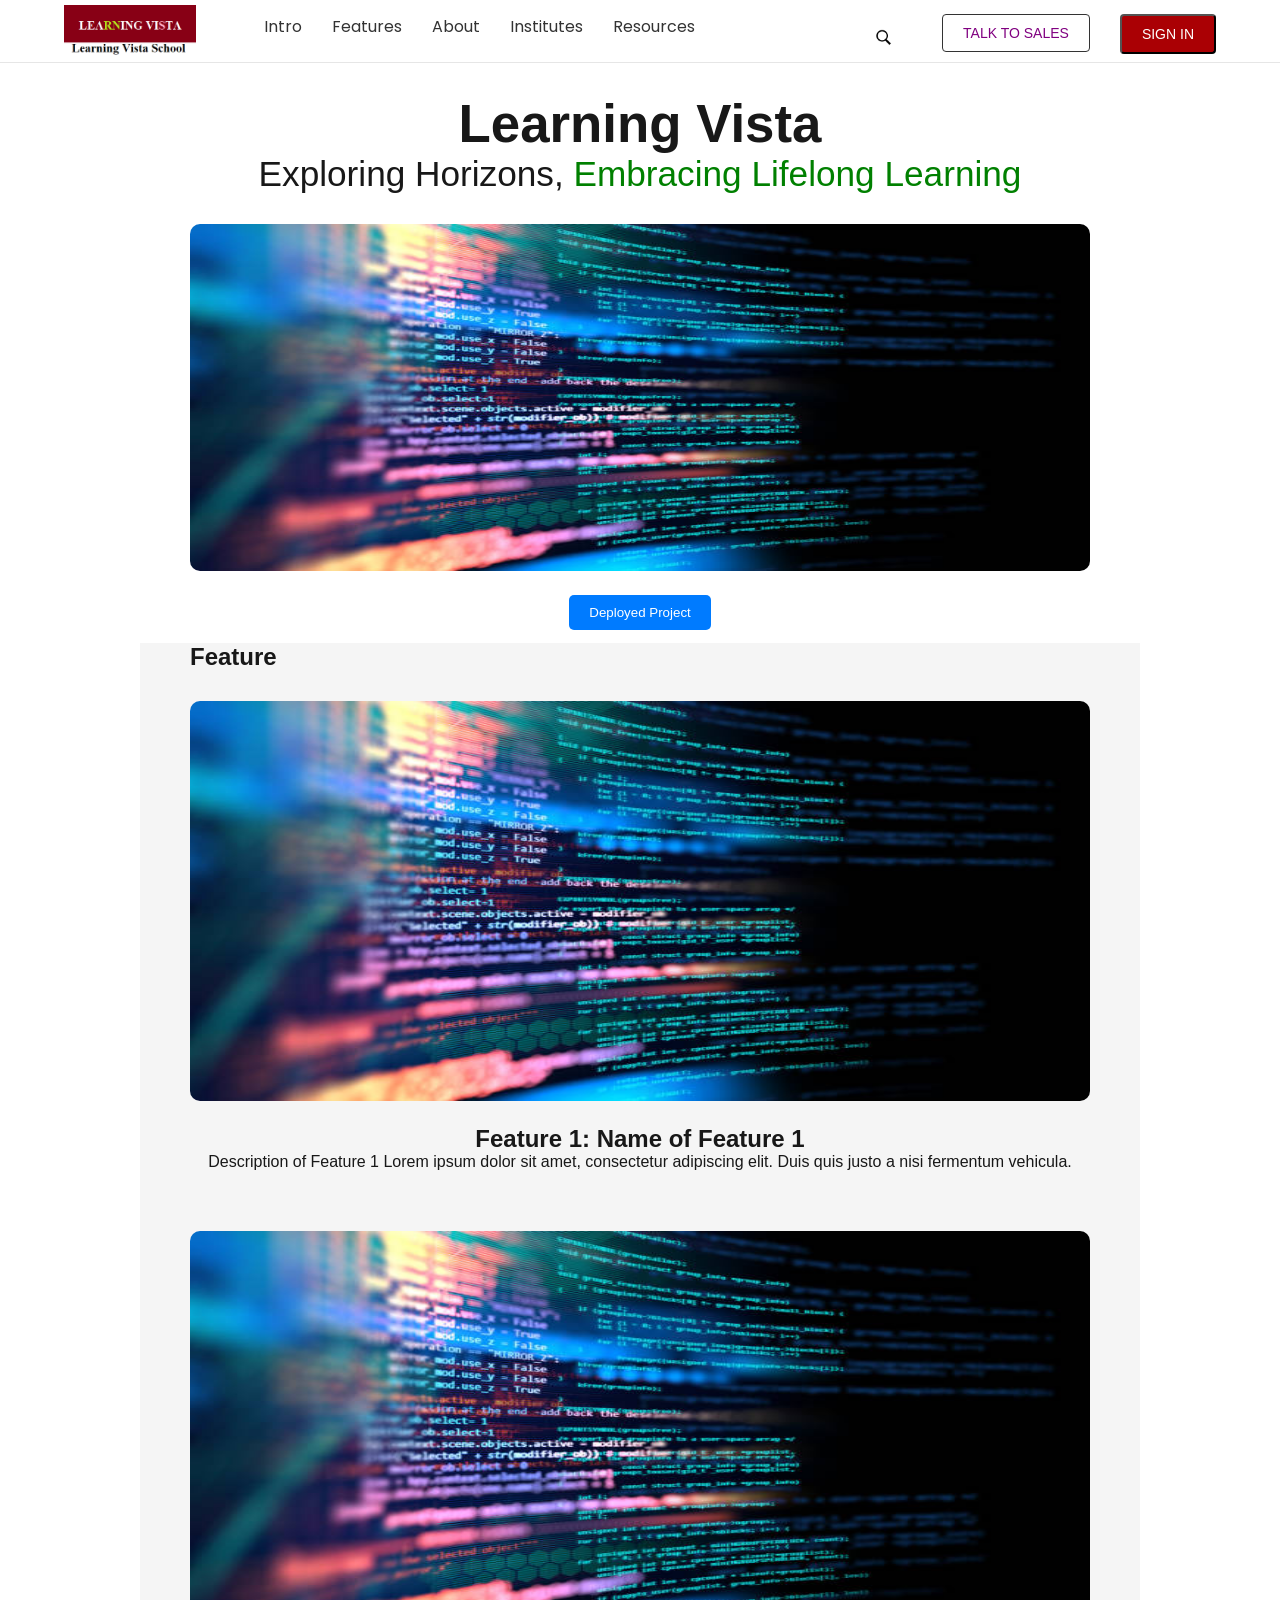
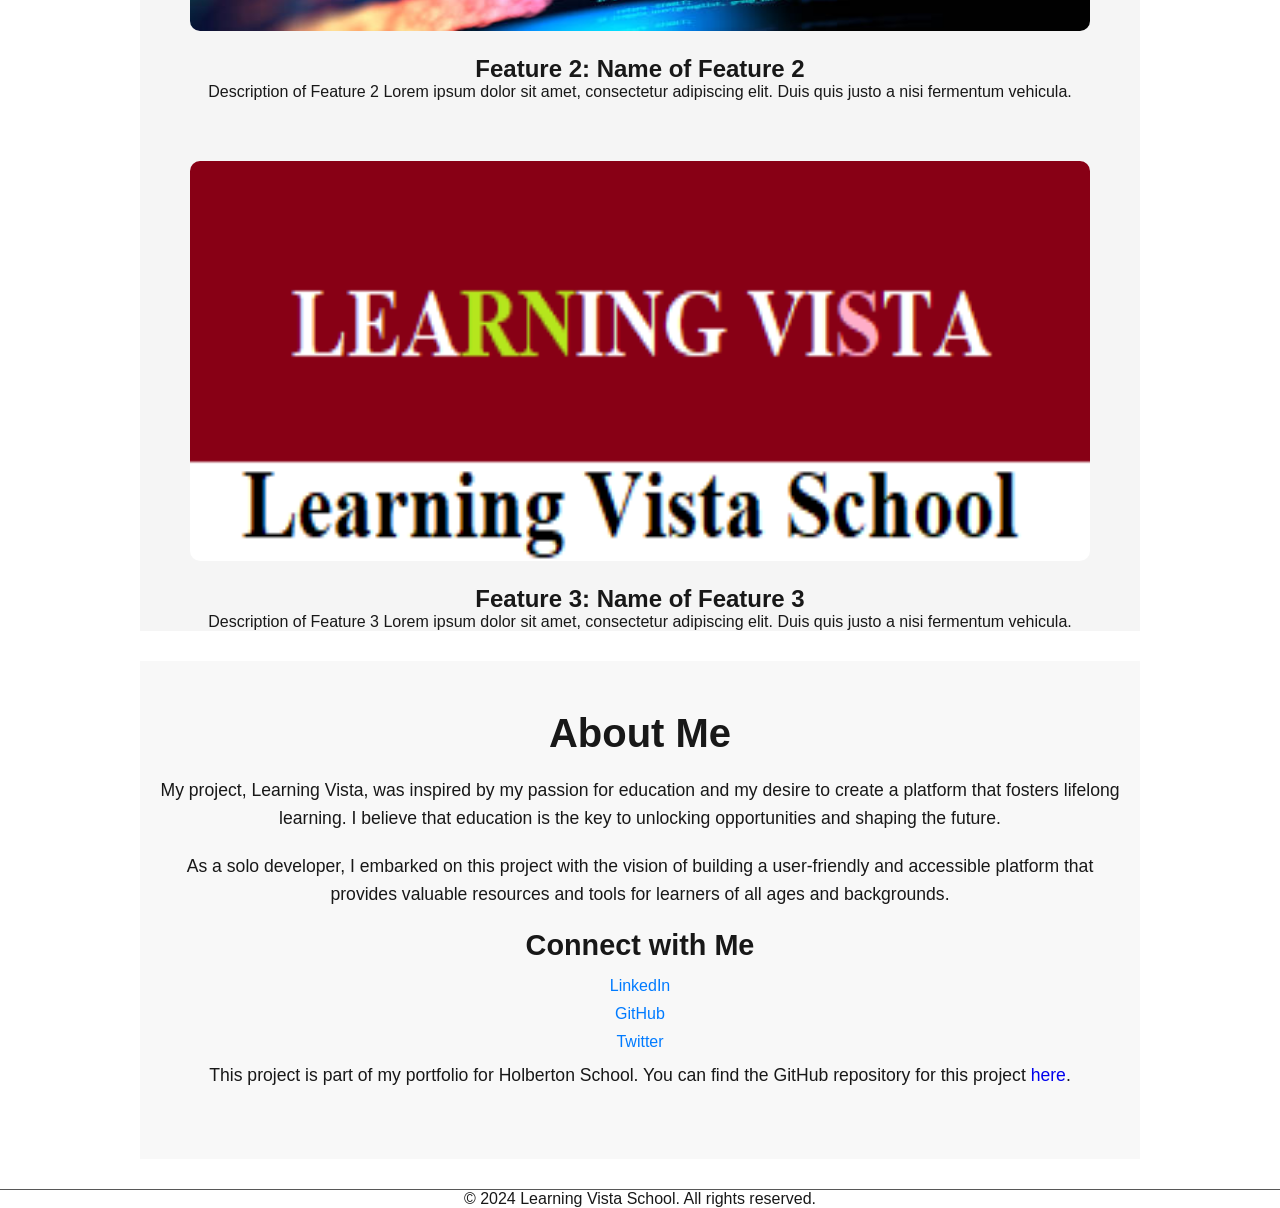
==== commit 9ccb7221: "LV" ====
--- a/index.html
+++ b/index.html
@@ -99,6 +99,7 @@
 
       <!-- Feature Section -->
       <section class="feature-section section" id="feature-section">
+	 <h1>Feature</h1>
 	<div class="feature">
 	  <img src="images/code_pic.png" class="feature-image" alt="Feature 1 Image">
 	  <h2>Feature 1: Name of Feature 1</h2>
@@ -120,7 +121,7 @@
 
       <!-- About Section -->
       <section class="about-section section" id="about-section">
-	<h2>About Me</h2>
+	<h1>About Me</h1>
 	<p>My project, Learning Vista, was inspired by my passion for education and my desire to create a platform that fosters lifelong learning. I believe that education is the key to unlocking opportunities and shaping the future.</p>
 	<p>As a solo developer, I embarked on this project with the vision of building a user-friendly and accessible platform that provides valuable resources and tools for learners of all ages and backgrounds.</p>
 
--- a/styles/common.css
+++ b/styles/common.css
@@ -21,6 +21,7 @@
 .intro-section {
     display: block;
     text-align: center;
+    height: 550px;
 }
 
 .tagline {
@@ -33,21 +34,33 @@
 
 /* feature-section */
 .feature-section {
+    display: block;
     text-align: center;
+    height: auto;
+    background-color: #f5f5f5;
+}
+
+.feature-section h1 {
+    text-align: left;
+    margin-left: 50px; /* Adjust the margin as needed */
 }
 
 /* Feature image */
-.feature-image {
-    width: 100%;
-    height: auto;
+.feature-section .feature-image {
+    width: 90%;
+    height: 400px;
+    margin-bottom: 20px;
+    margin-top: 30px;
+    border-radius: 10px;
 }
 
 /* Cover Image */
 .intro-section .cover-image {
-    width: 100%;
-    height: 10%;
+    width: 90%;
+    height: 63%;
     margin-bottom: 20px;
-    margin-top: 40px;
+    margin-top: 30px;
+    border-radius: 10px;
 }
 
 /* Deployed Button */
@@ -76,3 +89,44 @@
     width: 100%;
     height: auto;
 }
+
+.about-section {
+    text-align: center; /* Center align the content */
+    padding: 50px 20px; /* Add padding for spacing */
+    background-color: #f8f8f8; /* Light background color */
+}
+
+.about-section h1 {
+    font-size: 2.5em; /* Set the font size for the heading */
+    margin-bottom: 20px; /* Add spacing below the heading */
+}
+
+.about-section p {
+    font-size: 1.1em; /* Set the font size for paragraphs */
+    line-height: 1.6; /* Set the line height for better readability */
+    margin-bottom: 20px; /* Add spacing below paragraphs */
+}
+
+.about-section h3 {
+    font-size: 1.8em; /* Set the font size for subheadings */
+    margin-bottom: 15px; /* Add spacing below subheadings */
+}
+
+.about-section ul {
+    list-style: none; /* Remove default list styles */
+    padding: 0; /* Remove default padding */
+}
+
+.about-section ul li {
+    margin-bottom: 10px; /* Add spacing between list items */
+}
+
+.about-section ul li a {
+    text-decoration: none; /* Remove underline from links */
+    color: #007bff; /* Set link color */
+}
+
+.about-section ul li a:hover {
+    text-decoration: underline; /* Add underline on hover */
+    color: #0056b3; /* Change link color on hover */
+}
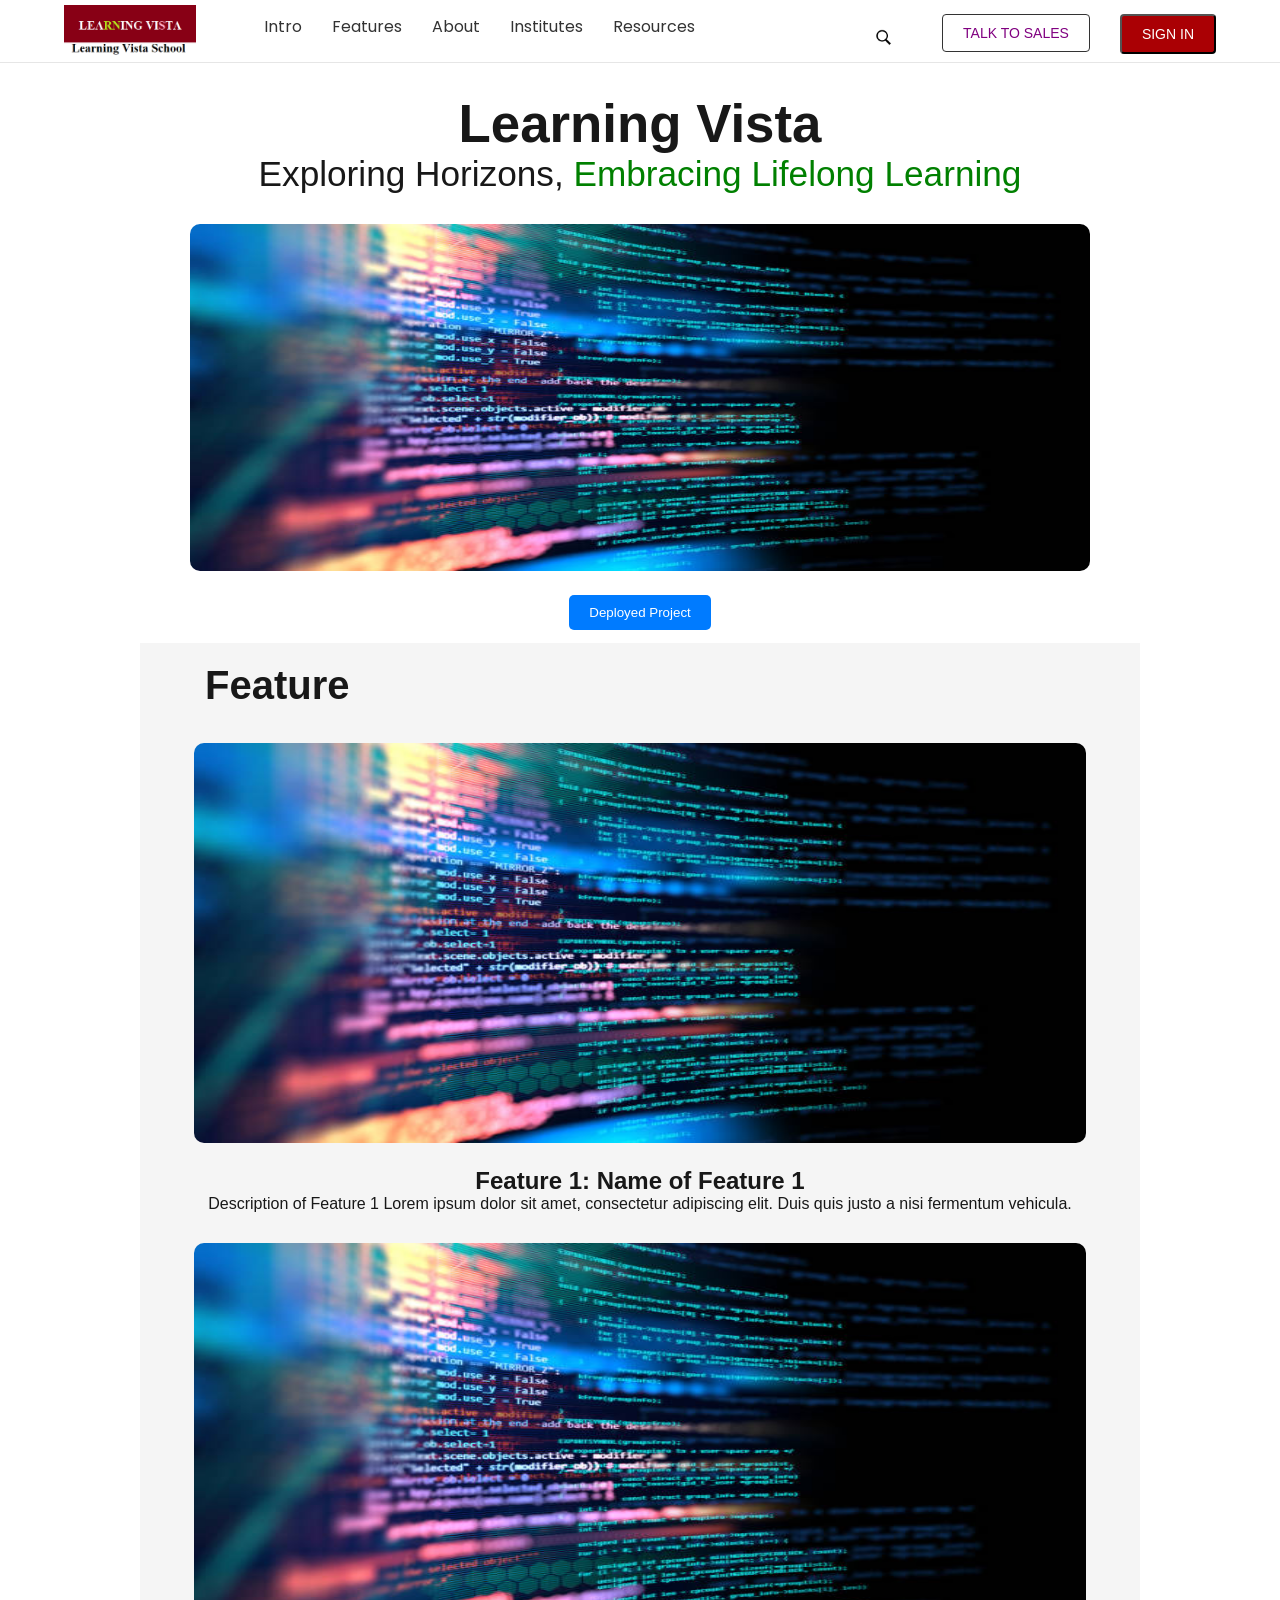
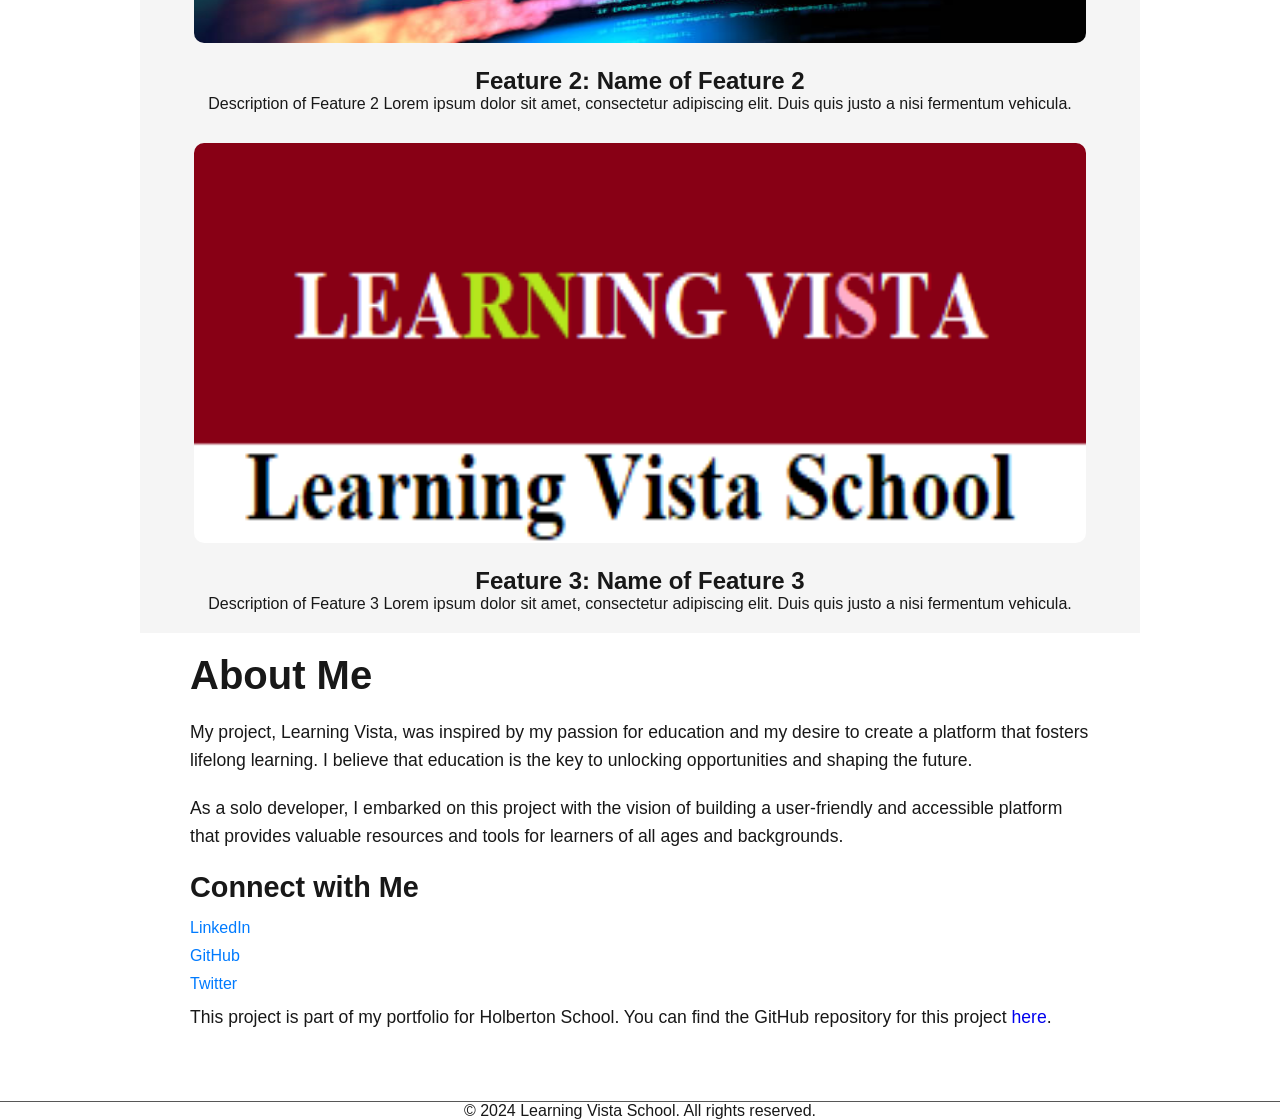
==== commit 540a2fa7: "LV" ====
--- a/index.html
+++ b/index.html
@@ -8,7 +8,7 @@
     <!-- Thise are the styles -->
     <link rel="stylesheet" type="text/css" href="styles/common.css">
     <link rel="stylesheet" type="text/css" href="styles/footer.css">
-    <link rel="stylesheet" type="text/css" href="styles/filters.css">
+    <link rel="stylesheet" type="text/css" href="styles/header.css">
     <link rel="shortcut icon" href="images/icon.png">
 
     <!-- This is just a font that we'll be using. You can remove lines 15-17 if you don't want to use Poppins -->
--- a/styles/common.css
+++ b/styles/common.css
@@ -25,36 +25,13 @@
 }
 
 .tagline {
-    font-size: 2.2em; /* Adjust the font size as needed */
+    font-size: 2.2em;
 }
 
 .tagline p span {
     color: green;
 }
 
-/* feature-section */
-.feature-section {
-    display: block;
-    text-align: center;
-    height: auto;
-    background-color: #f5f5f5;
-}
-
-.feature-section h1 {
-    text-align: left;
-    margin-left: 50px; /* Adjust the margin as needed */
-}
-
-/* Feature image */
-.feature-section .feature-image {
-    width: 90%;
-    height: 400px;
-    margin-bottom: 20px;
-    margin-top: 30px;
-    border-radius: 10px;
-}
-
-/* Cover Image */
 .intro-section .cover-image {
     width: 90%;
     height: 63%;
@@ -63,7 +40,6 @@
     border-radius: 10px;
 }
 
-/* Deployed Button */
 .deployed-button {
     text-align: left;
     margin-bottom: 30px;
@@ -80,9 +56,28 @@
     background-color: #0056b3;
 }
 
-/* Feature */
-.feature {
-    margin-bottom: 30px;
+/* feature-section */
+.feature-section {
+    padding: 20px;
+    display: block;
+    text-align: center;
+    height: auto;
+    background-color: #f5f5f5;
+}
+
+.feature-section h1 {
+    text-align: left;
+    margin-left: 45px;
+    font-size: 2.5em;
+    margin-bottom: 5px;
+}
+
+.feature-section .feature-image {
+    width: 93%;
+    height: 400px;
+    margin-bottom: 20px;
+    margin-top: 30px;
+    border-radius: 10px;
 }
 
 .feature-image {
@@ -90,43 +85,42 @@
     height: auto;
 }
 
+/* About section */
 .about-section {
-    text-align: center; /* Center align the content */
-    padding: 50px 20px; /* Add padding for spacing */
-    background-color: #f8f8f8; /* Light background color */
+    padding: 20px 50px;
 }
 
 .about-section h1 {
-    font-size: 2.5em; /* Set the font size for the heading */
-    margin-bottom: 20px; /* Add spacing below the heading */
+    font-size: 2.5em;
+    margin-bottom: 20px;
 }
 
 .about-section p {
-    font-size: 1.1em; /* Set the font size for paragraphs */
-    line-height: 1.6; /* Set the line height for better readability */
-    margin-bottom: 20px; /* Add spacing below paragraphs */
+    font-size: 1.1em;
+    line-height: 1.6;
+    margin-bottom: 20px;
 }
 
 .about-section h3 {
-    font-size: 1.8em; /* Set the font size for subheadings */
-    margin-bottom: 15px; /* Add spacing below subheadings */
+    font-size: 1.8em;
+    margin-bottom: 15px;
 }
 
 .about-section ul {
-    list-style: none; /* Remove default list styles */
-    padding: 0; /* Remove default padding */
+    list-style: none;
+    padding: 0;
 }
 
 .about-section ul li {
-    margin-bottom: 10px; /* Add spacing between list items */
+    margin-bottom: 10px;
 }
 
 .about-section ul li a {
-    text-decoration: none; /* Remove underline from links */
-    color: #007bff; /* Set link color */
+    text-decoration: none;
+    color: #007bff;
 }
 
 .about-section ul li a:hover {
-    text-decoration: underline; /* Add underline on hover */
-    color: #0056b3; /* Change link color on hover */
+    text-decoration: underline;
+    color: #0056b3;
 }
--- a/styles/footer.css
+++ b/styles/footer.css
@@ -1,3 +1,4 @@
+/* The footer */
 footer {
 
     background-color: white; 
--- a/styles/header.css
+++ b/styles/header.css
@@ -0,0 +1,139 @@
+/* Default styles for the browser */
+*{
+    margin: 0;
+    padding: 0;
+    list-style: none;
+    text-decoration: none;
+}
+
+header {
+    width: 100vw;
+    height: 100px;
+    border-bottom: solid 1px rgba(16, 16, 16, 0.1);
+    font-family: 'Poppins';
+}
+
+header .headerContent{
+    width: 90%;
+    height: 100%;
+    display: block;
+    margin: 0 auto;
+}
+
+header .logo{
+    display: table;
+    height: 100%;
+    float: left;
+}
+
+header .logo div{
+    margin-top: 10px;
+    height: 100%;
+    display: table-cell;
+    vertical-align: middle;
+}
+
+header .logo img{
+    height: 50px;
+    margin-top: 5px;
+}
+
+.priNav {
+    float: right;
+    height: 100%;
+    display: flex;
+    align-items: center;
+}
+
+.megaMenu {
+    margin: 0;
+    padding: 0;
+}
+
+.priNav li{
+    margin-top: 10px; 
+    position: relative;
+    display: table;
+    height: 100%;
+    float: left;
+    margin-right: 30px;
+}
+
+.priNav li:last-of-type{
+    margin-right: 0;
+}
+
+.priNav span {
+    display: table-cell;
+    vertical-align: middle;
+}
+
+.priNav a {
+    color: #333333;
+}
+
+.megaContent {
+    display: none;
+    position: absolute;
+    top: 100%;
+    left: 5px;
+    background-color: #CCCCFA;
+    border: 1px solid #575757;
+    border-radius: 4px;
+    width: 200px;
+}
+
+.menuItem:hover .megaContent {
+    display: block;
+}
+
+.megaContent p {
+    margin: 10px 10px;
+    display: inline-block;
+}
+
+.search-button {
+    background-color: white;
+    padding: 10px 20px;
+    border-radius: 4px;
+    box-sizing: border-box;
+    margin-left: 130px;
+    border: none;
+    cursor: pointer;
+}
+
+.search-button img {
+    height: 17px;
+    margin-top: 5px;
+
+}
+
+.talk-to-sales-button {
+    font-size: 14px;
+    background-color: white;
+    padding: 10px 20px;
+    color: purple;
+    border-radius: 4px;
+    box-sizing: border-box;
+    cursor: pointer;
+    border: 1px solid #333;
+}
+
+.talk-to-sales-button:hover {
+    background-color: #223FB0;
+    color: white;
+}
+
+.sign-in-button {
+    font-size: 14px;
+    background-color: #AA0004;
+    color: #FFFFFF;
+    padding: 10px 20px;
+    border-radius: 4px;
+    box-sizing: border-box;
+    cursor: pointer;
+}
+
+.headerContainer .sign-in-button:hover {
+    background-color: #223FB0;
+}
